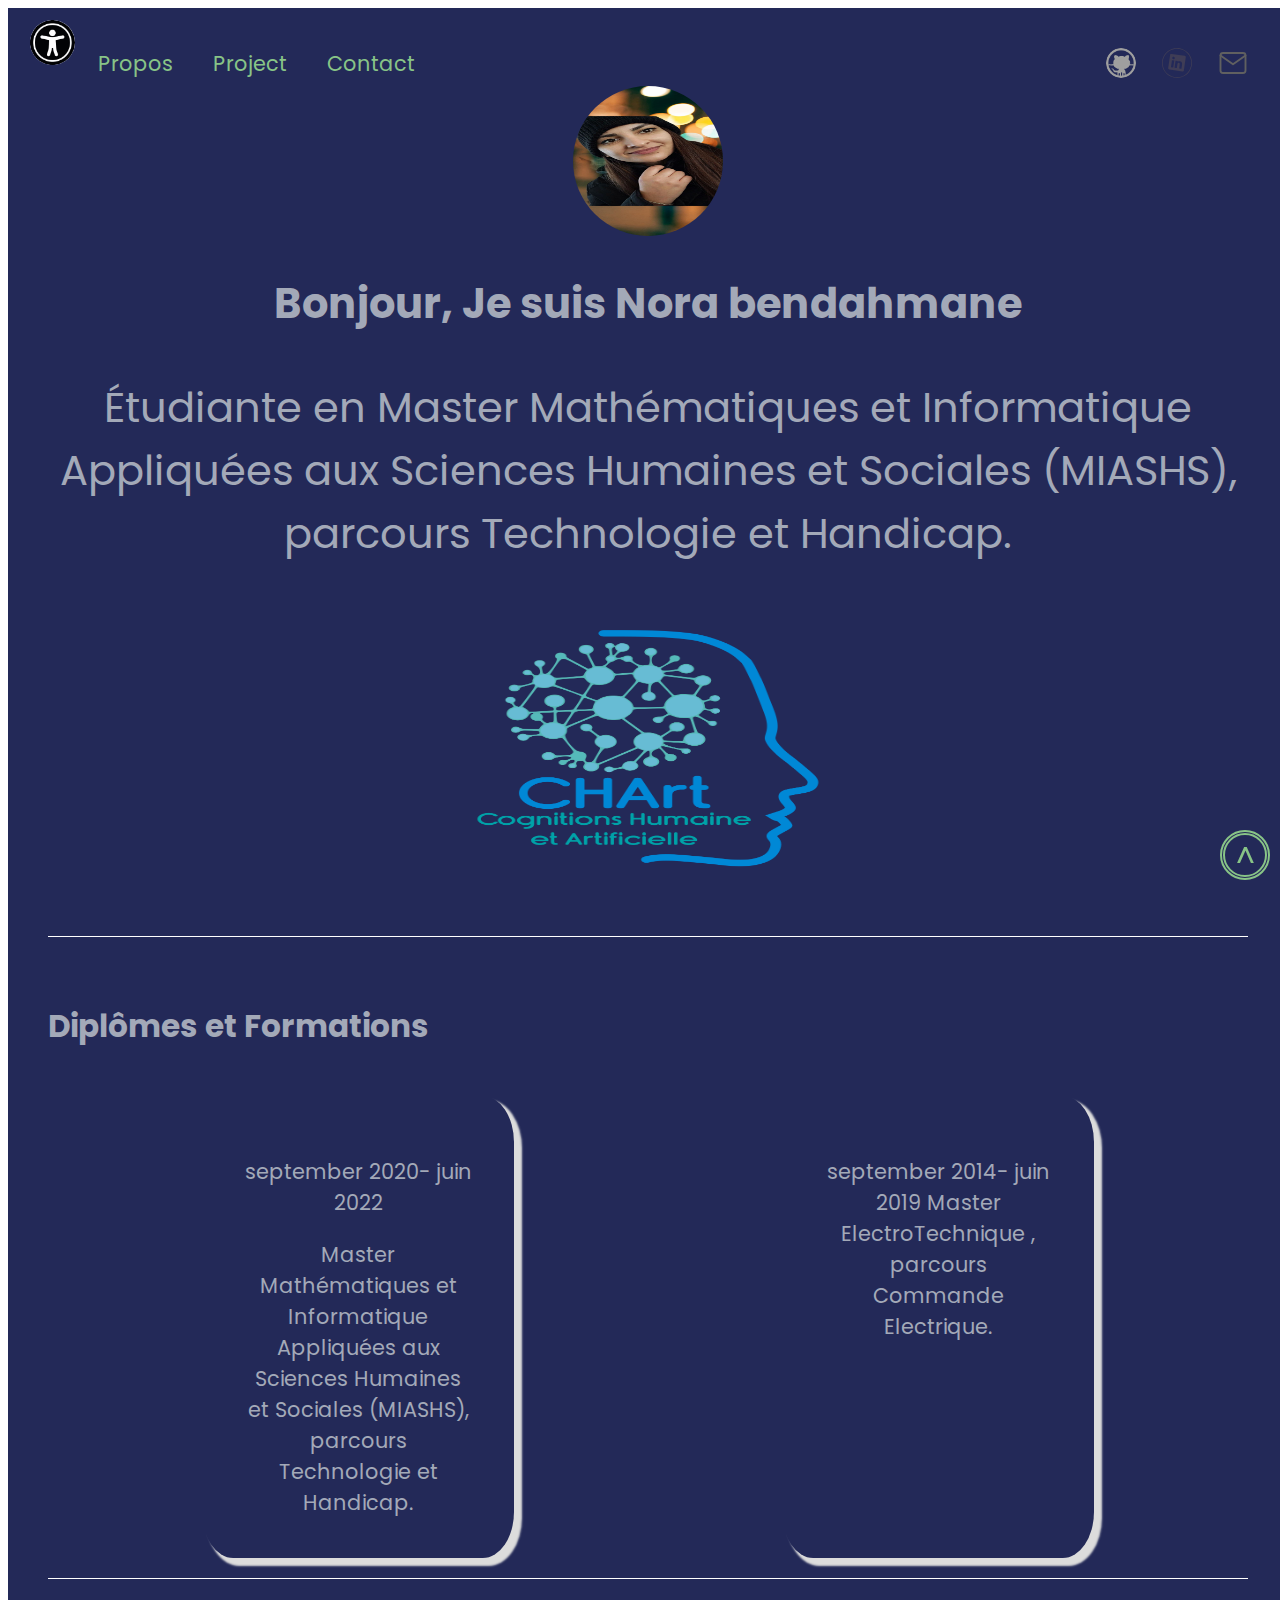
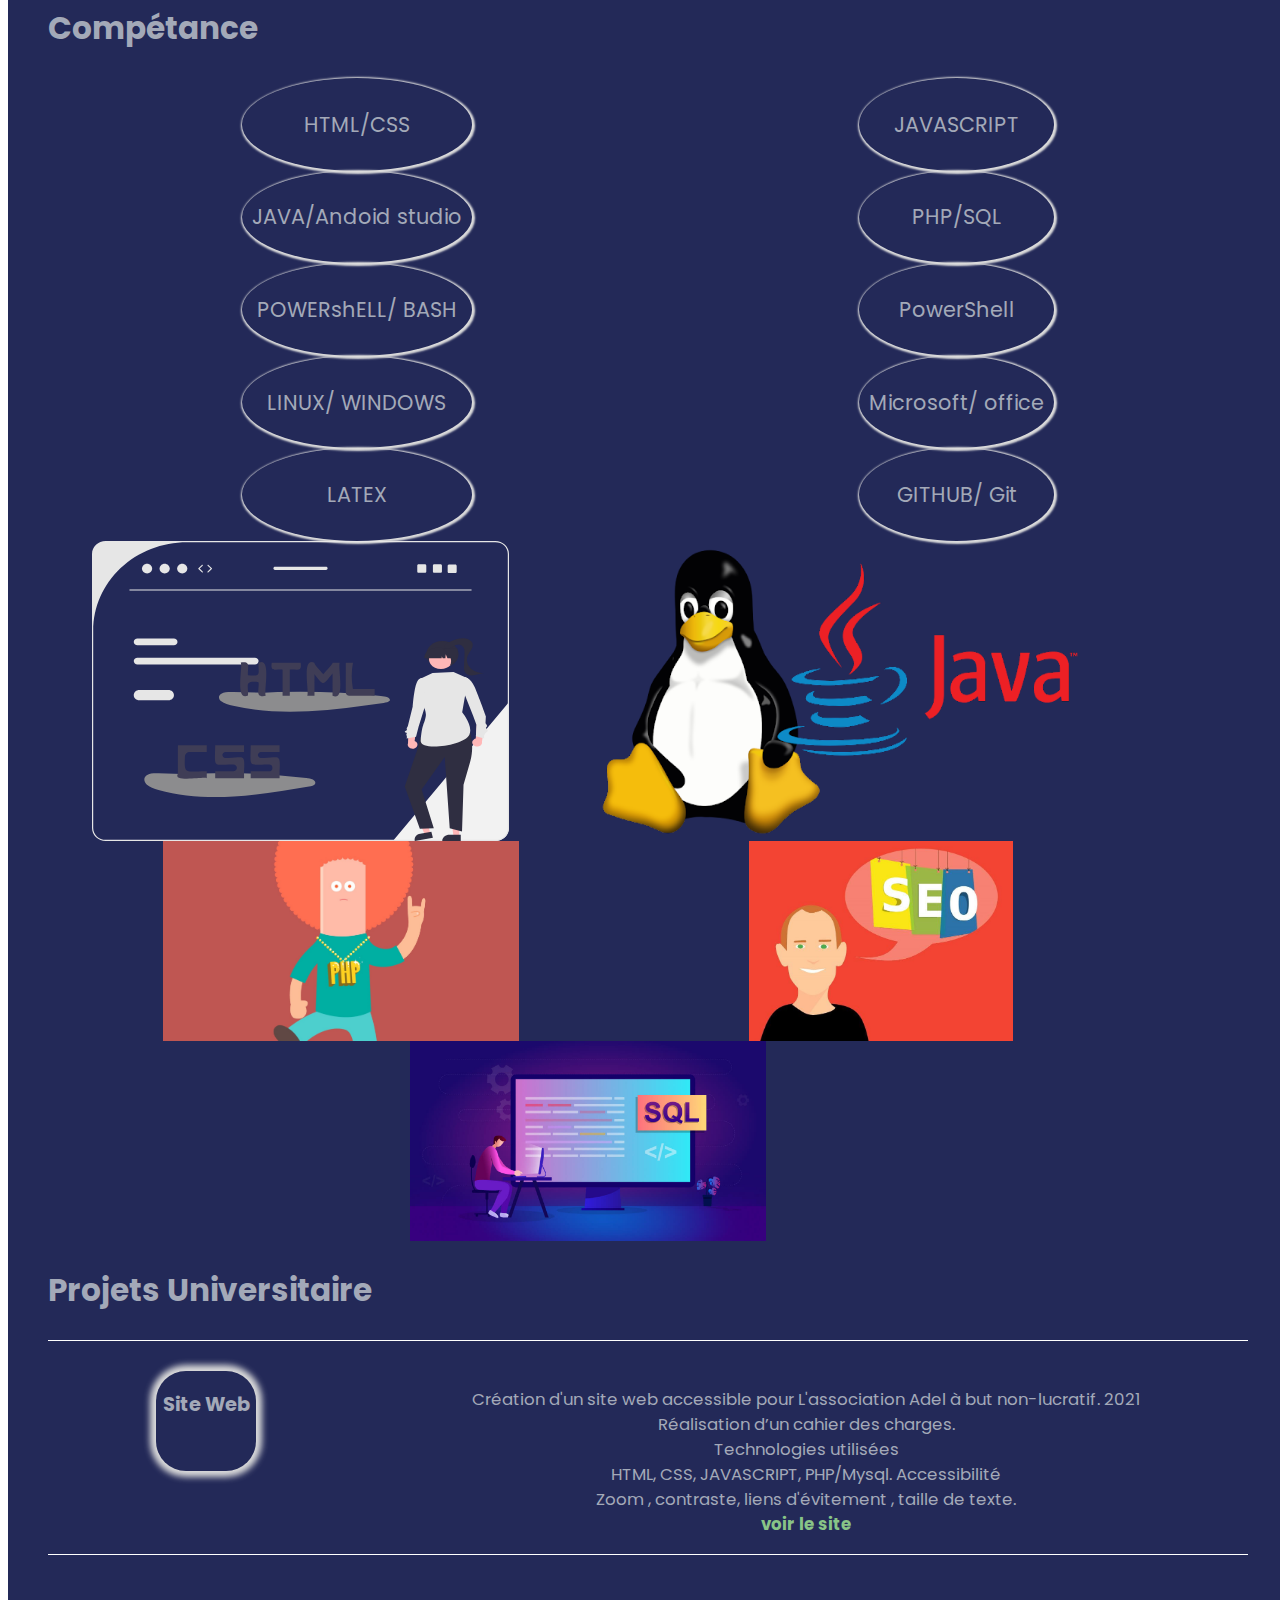
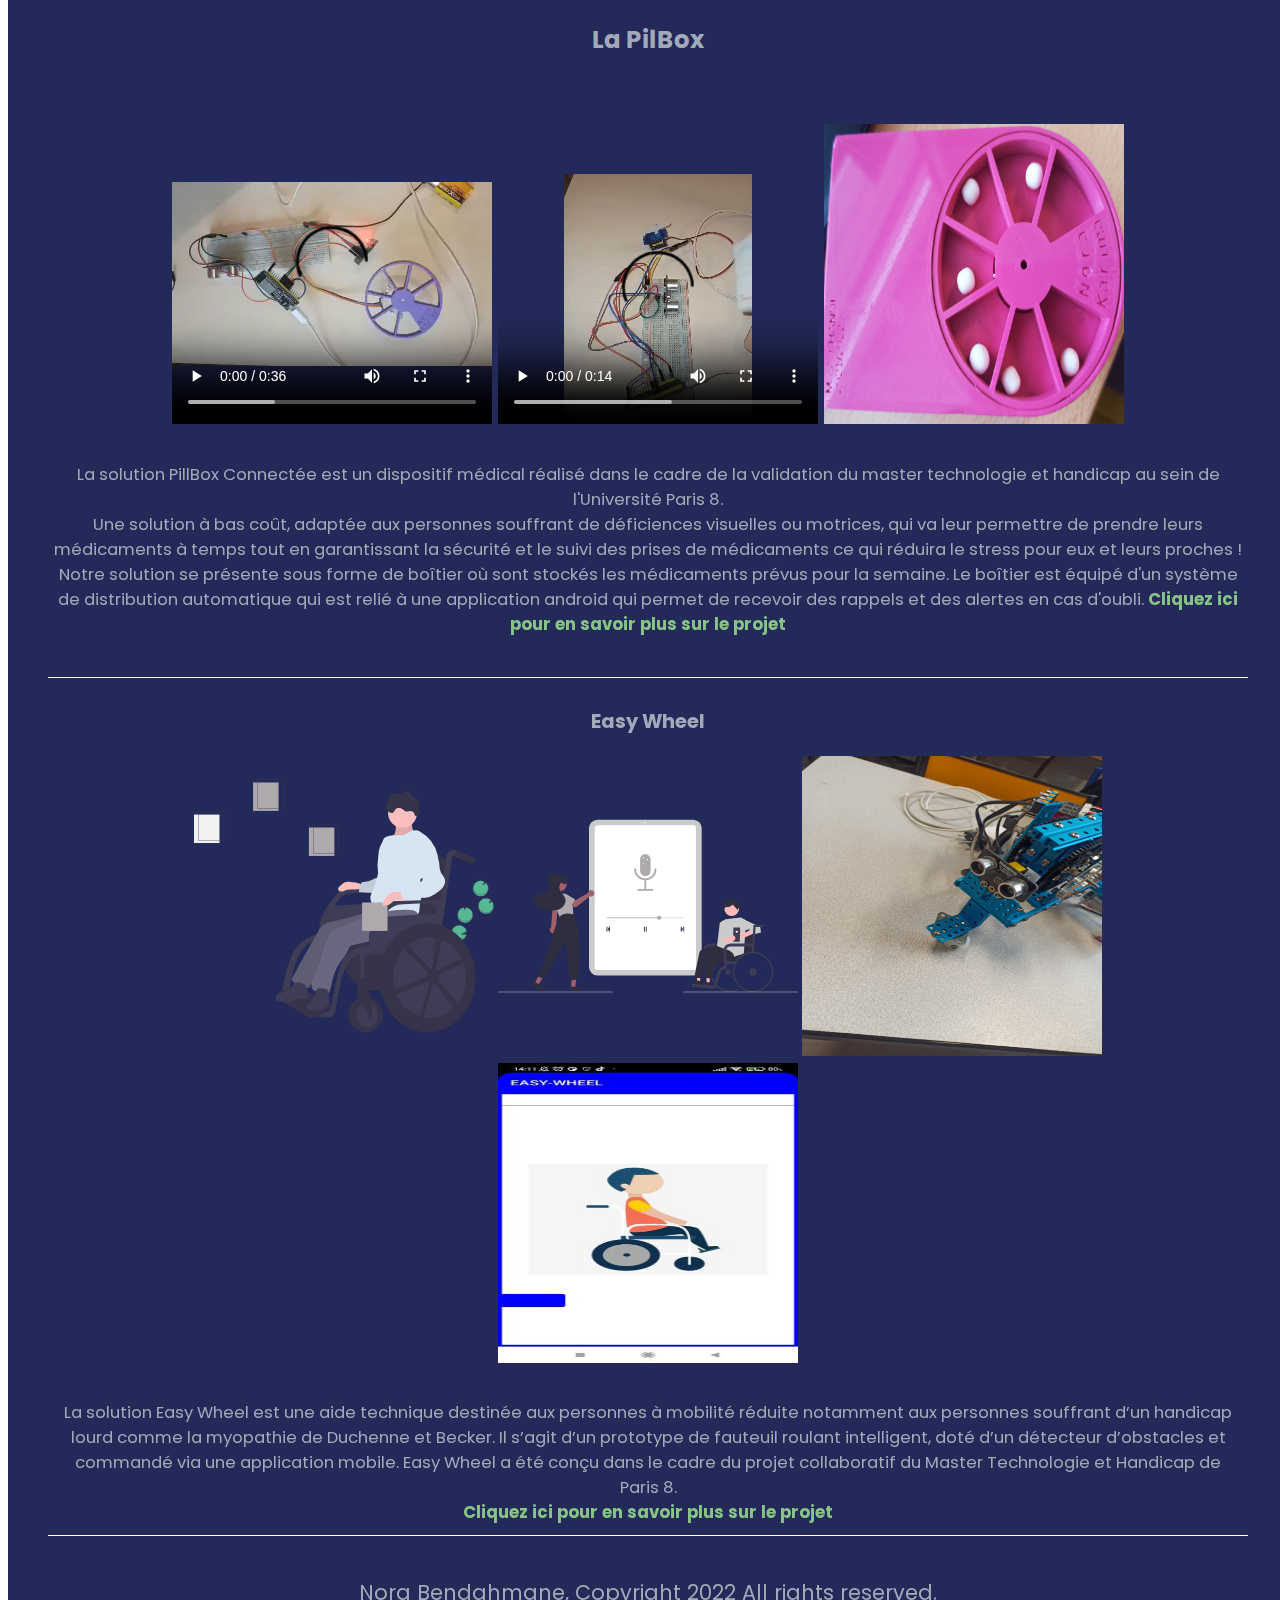
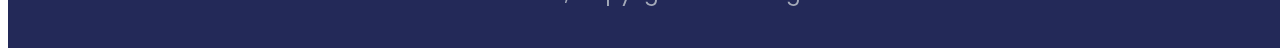
==== index.html @ ee9fe9a2 "version1" ====
<!DOCTYPE html>
<html lang="fr">
<head>
	<meta charset="utf-8">
	<title>portfolio</title>
	<link rel="stylesheet" type="text/css" href="portfolio.css">
</head>
<body>

<div class="bod-yn">
	<a href="#top"  class="haut">^</a>
	<!-- menu -->
<div class="menu-resu">
	<div class="menu">
		<div id="about"><a href="#presnter" class="liens" >Propos</a></div>
		<div id=home><a href="#projects" class="liens">Project</a></div>
		<div id="contact"> <a href="contact.php" class="liens">Contact</a></div>
	</div>
	<div class="resu">
		<a href="https://github.com/bendahmanenora"><img src="imgport/github2.png" alt="gitHub" width="30" class="github-img"></a>
		<a href="https://www.linkedin.com/in/nora-bendahmane-b11730207/"><img src="imgport/inkdin.svg" alt="inkdin" width="30"></a>
		<!-- <a><img src="imgport/android" alt="facbook" width="40"></a> -->
		<a href="mailto:bendahmane.noura@gmail.com"><img src="imgport/mail.svg" alt="Email" width="30"></a>
	</div>
</div>
	<!-- p1 -->
	<div class="acc" id="presnter">
		<div><img src="imgport/img-profile.jpg" alt="photo-profile" width="150" height="150" class="img-profil">
			<h1> Bonjour, Je suis Nora bendahmane</h1><p class="presnter">Étudiante en Master Mathématiques et Informatique Appliquées aux Sciences Humaines et Sociales (MIASHS), parcours Technologie et Handicap.</p></div>

	<div class="photo-perso">
		<img src="imgport/logochartbleu.png" height="300" width="350" alt="photo group MIASHS"> 

	</div>
		
	</div>
	<!-- page oubt -->
		<div><p class="titre"><h2>Diplômes et Formations</h2></p>
        <div class="bloc">
	<div class="bloc1">
		<p> september 2020- juin 2022 </p>
		Master  Mathématiques et Informatique Appliquées aux Sciences Humaines et Sociales (MIASHS), parcours Technologie et Handicap.
		<!-- <a href=" https://www.solutions-numeriques.com/emploi/master-handi-de-paris-viii-une-rare-formation-en-technologie-et-handicap/" target="-self"><br>
			<strong>Clic ici pour savoir plus sur la Formation </strong></a> -->
	</div>
	    <div class="bloc1">
		<p> september 2014- juin 2019 
		Master    ElectroTechnique , parcours Commande Electrique.</p>
	    </div>
      </div>
      </div>

 <!--************************competance***************************-->
 <div class="trait">
	<h2> Compétance </h2>
<div class="competance">
	
<div class="b1">
	<div class="bloc-competence">
		<p>HTML/CSS</p>
	</div>
	<div class="bloc-competence">
		<p>	JAVA/Andoid studio</p>
	</div>
	<div class="bloc-competence">
		<p>POWERshELL/ BASH</p>
	</div>
	<div class="bloc-competence">
		<p>LINUX/ WINDOWS</p>
	</div>
	<div class="bloc-competence">
		<p>LATEX</p>
	</div>
	
</div>
 <div class="b1">
	<div class="bloc-competence">
		<p>JAVASCRIPT</p>
	</div>
	<div class="bloc-competence">
		<p>PHP/SQL</p>
	</div>
	<div class="bloc-competence">
		<p>PowerShell</p>
	</div>
	<div class="bloc-competence">
		<p>Microsoft/ office</p>
	</div>
	<div class="bloc-competence">
		<p>GITHUB/ Git</p>
	</div>
    
</div>
</div>
</div>

	<!-- p2 ************************************-->
	<div class="p2">
		<!-- <div><img src="imgport/photo-te" alt="photo-mobile" height="200">
			<img src="imgport/photo2" alt="photo-mobile" height="200"> -->
			<div class="photo-mobile">
			<img src="imgport/htmlcss.svg" alt="logo-html" height="300" >
			<img src="imgport/java.png" alt="logo-java" height="300"></div>
			<div class="photo-mobile">
			<img src="imgport/php.jpg" alt="logo-php" height="200">
			<img src="imgport/seo.jpg" alt="logo-seo" height="200">
			</div>
			<div class="photo-mobile">
			<img src="imgport/sql.jpg" alt="logo-sql" height="200"></div>
		</div>

      <!-- page Projets universitaire -->
<!-- site web -->
<div id="projects">
<h2>Projets Universitaire</h2>	
<div class="sitweb">
	<div class="titre-sit"><h3>Site Web</h3></div>
    <div class="text-sit"><p> Création d'un site web accessible pour L'association Adel à but non-lucratif. 2021<br>
    Réalisation d’un cahier des charges.<br>
    Technologies utilisées<br>
     HTML,  CSS,  JAVASCRIPT, PHP/Mysql. 
   Accessibilité <br>
   Zoom , contraste, liens d'évitement , taille de texte.<br> 
<a href="https://handiman.univ-paris8.fr/~nora/web_serveur/site-web/" target="_self"> <strong> voir le site</strong></a></p></div>	
</div>
      <!-- pilluier -->

<div class="pilule" id="pilulee">
	  <p class="pil"><h3>La PilBox </h3></p>
<div class="photo-pilule">
		<video width="320" height="300" controls autoplay>
            <source src="imgport/vedio.mp4" type=video/mp4>
          </video>
          <video width="320" height="250" controls autoplay>
         <source src="imgport/vedioservo.mp4" type=video/mp4>
          </video>
         <img src="imgport/pilule.jpg" height="300" width="300" alt="photo pillulier">
	</div>

	<div class="texte-pilule">
		
		La solution PillBox Connectée  est un dispositif médical réalisé dans le cadre de la validation du master technologie et handicap au sein de l'Université Paris 8.<br>
Une solution à bas coût, adaptée aux personnes souffrant de déficiences visuelles ou motrices, qui va leur permettre de prendre leurs médicaments à temps tout en garantissant la sécurité et le suivi des prises de médicaments ce qui réduira le stress pour eux et leurs proches !<br>
Notre solution se présente sous forme de boîtier où sont stockés les médicaments prévus pour la semaine. Le boîtier est équipé d'un système de distribution automatique qui est relié à une application android qui permet de recevoir des rappels et des alertes en cas d'oubli.	<a href="pilulier.html"  target="_self"><strong> Cliquez ici pour en savoir plus sur le projet</strong></a><br>

	</div>
</div>
     <!-- fauteuil roulent -->
<div class="fautail">
	 <p class="pil"><h3>Easy Wheel</h3> </p>
	
    <div class="image-fautail">
    		<img src="imgport/fautailroulant.svg" height="300" width=" 300" alt="photo-fautail">
    	<img src="imgport/application.svg" height="300" width=" 300" alt="photo application mobile">
  
    	<img src="imgport/ultimat.jpg" height="300" width=" 300" alt="ultimat">
    	<img src="imgport/appeasy_wheel.jpg" height="300" width=" 300" alt="photo easy whell">
    
    </div> 

    <div class="text-fautail">
		La solution Easy Wheel est une aide technique destinée aux personnes à mobilité réduite notamment aux personnes souffrant d’un handicap lourd comme la myopathie de Duchenne et Becker. Il s’agit d’un prototype de fauteuil roulant intelligent,  doté d’un détecteur d’obstacles et commandé via une application mobile. Easy Wheel a été conçu dans le cadre du projet collaboratif du Master Technologie et Handicap de Paris 8.<br> 
		<a href="fauteuil.html"  target="_self"><strong> Cliquez ici pour en savoir plus sur le projet</strong></a><br>
        
	</div>	

</div>
    <!-- fini -->
</div>



 <!-- formulaire  -->

 <!-- <div class="formul-element">

      <form  action="formulaire.php" method="post" autocomplete="off" >

         
      <div class="formul-titre"><h1>Me contacter</h1>


          <div class="form-bloc">

              <label for="nom" class="label-form"> Nom</label><br>
              <input type="text" name="nom" id="nom" placeholder="Votre Nom"  /><br>

              <label for="email" class="label-form"> Adresse mail</label><br>
              <input type="email" name="email" id="email" placeholder="Votre Email"  required=""/><br>

               <label for="message" class="label-form"> Message </label><br>
               <textarea type="text" name="message" id="message" placeholder="votre message" /></textarea><br>

              <input type="submit" name="buton" id="buton" /><br>
              <img src="imgport/reseautout" alt="photo des reseau sociau" width="500">
          </div>

           </div>

      </form>
    </div> -->

	
	<!-- footer -->

	<div class="footer">
	<p> Nora Bendahmane, Copyright 2022 All rights reserved.</p>
    </div>
    <!-- buton d'accessibilité -->
   
    <div class="accessibilite">
    	<label for="macheckbox">
    	<img src="imgport/acce.jpg" class="img-burger" alt="menu-d'accessibilité" height="45"></label>
    	<input type="checkbox" id="macheckbox">
       <div class="bloc-accessibilite">
   <button onclick="grandtexte()">tailletext+ </button>
   <button onclick="petittexte()">tailletext-</button> 
   <button onclick="grandcurseur()">Curseur +</button> 
   <button onclick="petitcurseur() ">Curseur -</button> 
   <button onclick="themenoir()">contrast-</button> 
   <button onclick="themeblanc()">contrast+</button> </div>


   </div> 
    <!-- fin -->
 </div>

<script type="text/javascript">
 	function grandtexte(){

var fileref=document.createElement("link");
fileref.setAttribute("rel", "stylesheet");
fileref.setAttribute("type", "text/css");
fileref.setAttribute("class", "grandText");
fileref.setAttribute("href", "grandText.css");
document.getElementsByTagName("body")[0].appendChild(fileref);
}
function petittexte() {

var texte = document.querySelectorAll(".grandText");

texte.forEach(function(texte) {

texte.parentNode.removeChild(texte);

});
}
function grandcurseur(){

var fileref=document.createElement("link");

fileref.setAttribute("rel", "stylesheet");

fileref.setAttribute("type", "text/css");

fileref.setAttribute("class", "grandcurseur");

fileref.setAttribute("href", "grandCurseur.css");

document.getElementsByTagName("head")[0].appendChild(fileref);
}
function petitcurseur() {
var curseur = document.querySelectorAll(".grandcurseur");
curseur.forEach(function(curseur) {
curseur.parentNode.removeChild(curseur);
}); 
}
function setTaille(size, modif) {
if (size == '') {
    size = '1';
}
taille = taille + parseFloat(size, 10) + modif;
for (let i = 0; i < menuList.length; i++) {

menuList[i].style.fontSize = taille + "em";

bigTitles[i].style.fontSize = taille + "em";

paragraphes[i].style.fontSize = taille + "em";
}
document.getElementsByTagName("body")[0].style.fontSize = taille + "em";

document.getElementsByTagName("footer")[0].style.fontSize = taille + "em";

document.getElementsByTagName("")[0].style.fontSize = taille + "em";
}

function themenoir(){
var fileref=document.createElement("link");
fileref.setAttribute("rel", "stylesheet");

fileref.setAttribute("type", "text/css");

fileref.setAttribute("class", "theme");

fileref.setAttribute("href", "contraset.css");
document.getElementsByTagName("body")[0].appendChild(fileref);
}
function themeblanc() { 
var theme = document.querySelectorAll(".theme");
theme.forEach(function(theme) {
theme.parentNode.removeChild(theme);

});
}
 	
 </script>
</body>
</html>
---- portfolio.css ----
@import url(https://fonts.googleapis.com/css2?family=Poppins&display=swap);
body{
	display:flex ;
	flex-direction: column;
	 font-family:'Poppins',sans-serif;
	 width: 100%;	 
}
.bod-yn{
	/*background-color: #006978;*/
	/*background: url(imgport/photo-back);*/
background: #232958;
background-repeat: no-repeat;
background-attachment: fixed;
background-size: 100% 100%;
color: white;	
padding-left: 40px; 
padding-right: 40px;
font-family:'Poppins',sans-serif; 
color: #a3a9b8;
font-size: 1.3em;    
}
/**************************************buton top*****************************/
.haut{
position: fixed;

right: 10px;

bottom: 20px;

text-decoration: none;

color: #88c487;

width: 40px;

height: 40px;

font-size: 30px;

text-align: center;

border: double 5px #88c487;

border-radius: 200px;

}
/* ***********************menu et res */
.github-img{
	border-radius: 90%;
}
.menu-resu{
	display: flex;
	justify-content: space-between;
	padding-top: 40px; 
}
.menu-resu *{
	margin-left: 10px;
}
.menu{
   display:flex;
   flex-direction: row ;    
}
.menu *{
	margin-left: 20px;
}
.menu *:hover{
	/*box-shadow: 1px  1px 2px 2px gainsboro;*/
	margin-left: 20px;
	color: yellowgreen;
}
 a{
	text-decoration-line: none;
	color: #88c487;
}
/*ici acceuil*/
.acc {
	display: flex;
	justify-content: center;
	/*padding: 40px;*/
	flex-direction: column ;
	text-align: center;
}
.img-profil{
	border-radius: 100%;
}
.presnter{
 font-size: 2em;
 justify-content:center ;
}
.p2{
	display: flex;	
	width: 90%;
	flex-direction:column ;
}
.photo-mobile{
 display: flex;
 justify-content:space-around ;
}
.photo-mobile *{
	max-width: 45%;
}
/******Diplômes formation*/

.titre{
    text-align: center;
	padding: 20px;
	border-top: 1px solid white;
}
.bloc1{
   box-shadow: 6px  6px 2px 2px gainsboro;
   border-radius: 10%;
   text-align: center;
   max-width:20%;
   padding: 40px;
}
.bloc1:hover{
	box-shadow: 0px  0px 6px 6px green;
 /* border: 2mm solid green;*/
 /* max-width:20%;*/

}
.bloc{
	display: flex;
	/* justify-content: last baseline; */
	text-align: center;
	justify-content: space-around;
	padding: 20px;

}

/**************************competence****************************/
.trait{
	border-top: 1px solid white;	
}
.competance {
	/*text-align: center;*/
	display: flex ;
	justify-content:space-around ;
}
.bloc-competence{
   padding: 10px;
   border-radius: 100%;
   box-shadow: 1px 1px 2px 2px gainsboro;
   text-align: center;
   min-width: 150px;
}
.bloc-competence:hover{
  box-shadow: 2px 2px 2px 6px yellowgreen;
}
.image{
	display: flex;
	flex-direction: column;
	/*padding: 40px;*/
}

/*projet universitaire */
/*************************site web*************************************/
.sitweb{
	display: flex;
	justify-content: space-around;
	padding-top: 30px;
	font-size: 0.8em;	
	border-bottom: 1px solid white;
	border-top: 1px solid white;
}
.titre-sit{
	text-align: center;
	box-shadow: 0px  0px 6px 6px gainsboro;
	border-radius: 30%;
	min-width: 100px;
	max-height: 100px;
}
.titre-sit:hover {
box-shadow: 0px  0px 6px 6px yellowgreen;
}
.text-sit{
	text-align: center;
}
/************pillulier************/
.pilule{
	display: flex;
	flex-direction: column;
	text-align: center;
	border-bottom: 1px solid white;
	padding-bottom:40px ;
}
.texte-pilule{
	text-align: center;
	/*margin-right: 100px;*/
	padding-top: 30px;
	font-size: 0.8em;
}
/******************fautail roulant*/
.fautail{
display: felx;
flex-direction: column;
text-align: center;
padding: 10px;
font-size: 0.8em;
border-bottom: 1px solid white;
}
.image-fautail{
	padding-bottom: 30px;
}
.fautail a, .pilule a, .competance a, .bloc a, .text-sit a{
	color: #88c487;
}

/*formulaire*/

.formul-element{
padding: 10px;
 /* margin-top: 40px;
  margin-bottom: 40px;*/
  border-bottom: 1px solid white;
}
.formul-titre{
	box-shadow: 4px 4px 4px 4px gainsboro;
	padding-right: 50px;
	padding-left: 60px;
	border-radius: 10%;
	text-align: center ;
}
.form-bloc{
	display: flex;
	flex-direction: column ;
}
.form-bloc *{
	border-radius: 10%;
	padding: 10px;
}
#buton:hover, #nom:hover, #email:hover, #message:hover  {
	box-shadow: 4px 4px 4px 4px green;
}
#buton{
width: 30%;
margin-left: 120px;
}
/********footer************************************/

.footer{
	text-align: center;
	padding: 20px;

}
/*        *******accessibilite */
.accessibilite{
	position: fixed;
	left: 10px;
   top: 20px;
   padding-left: 20px;
}
.bloc-accessibilite{
	display: none;
}
.bloc-accessibilite *{
	border-radius: 40%;
	text-align: center;
	padding: 15px;
}
.bloc-accessibilite *:hover{
box-shadow: 4px 4px 2px 2px yellowgreen;
width: 80%;
}
.accessibilite img:hover{
box-shadow: 2px 2px 2px 2px yellowgreen;
background: red;
}
#macheckbox:checked+.bloc-accessibilite{
	display: flex;
	flex-direction: column;
}
#macheckbox{
	display: none;
}
.img-burger{
	border-radius: 80%;
}
/*page page-pilule*/
.page-pilule{
	text-align: center;
	font-size: 1.8em;
	padding: 40px;
	background: #15363d;
	color: #a3a9b8;
}
.fil-arian{
	border: 1px solid #a3a9b8;
}
/***************version mobile ***********************************************************
 * ********************************************************
 * **********************************************************
 * ***********************************************************
 * ***********************************************************/
 /**/
 @media all and (max-width:1000px){
	 /* ********************menu  */
	 .menu-resu{
		display: flex;
		/* justify-content: space-between; */
		padding-top: 50px; 
	}
	.menu-resu *{
		margin-left: 4px;
	}
	.menu{
	   display:flex;
	   flex-direction: row ;    
	}
	.menu *{
		margin-left: 6px;
	}
	.resu{
		display: flex;
		flex-direction: column;
	}
	.menu *:hover{
		/*box-shadow: 1px  1px 2px 2px gainsboro;*/
		margin-left: 6px;
		color: yellowgreen;
	  }
	 /* dipl */
.titre{
		text-align: center;
		/* padding: 80px; */
		border-top: 1px solid white;
	}
.bloc1{	
	   box-shadow: 6px  6px 2px 2px gainsboro;
	   border-radius: 10%;
	   text-align: center;
	   max-width:40%;
	   padding: 10%;
	}
.bloc{
	display: flex;
	/* justify-content: last baseline; */
	flex-direction: column;
	text-align: center;

}
	

.competance{
 	display: felx;
 	flex-direction: column ;
 }

.bloc-competence{
   border-radius: 20%;
   box-shadow: 1px 1px 2px 2px gainsboro;
   text-align: center;
   min-width: 1%;
}
.bloc-competence:hover{
  box-shadow: 2px 2px 2px 6px yellowgreen;
}
/* sit web */
.sitweb{
	display: flex;
	flex-direction: column;
}


}
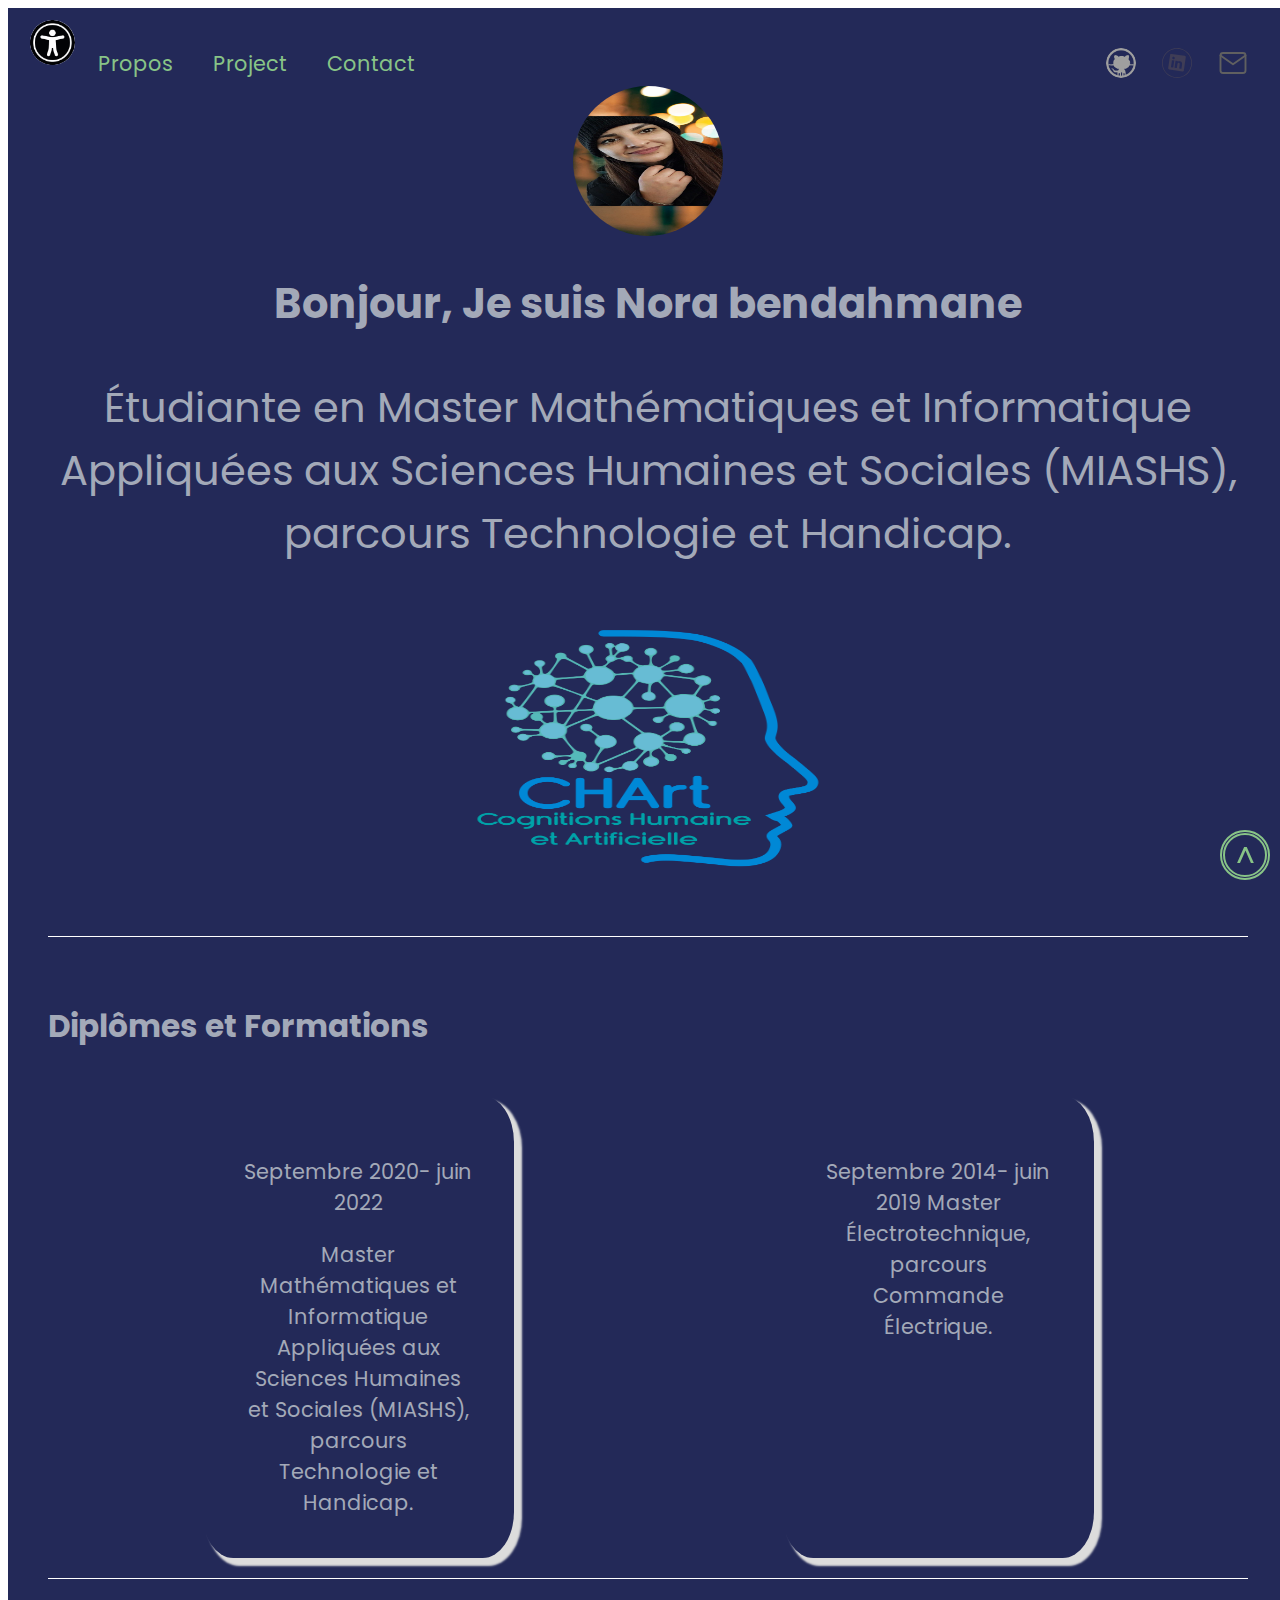
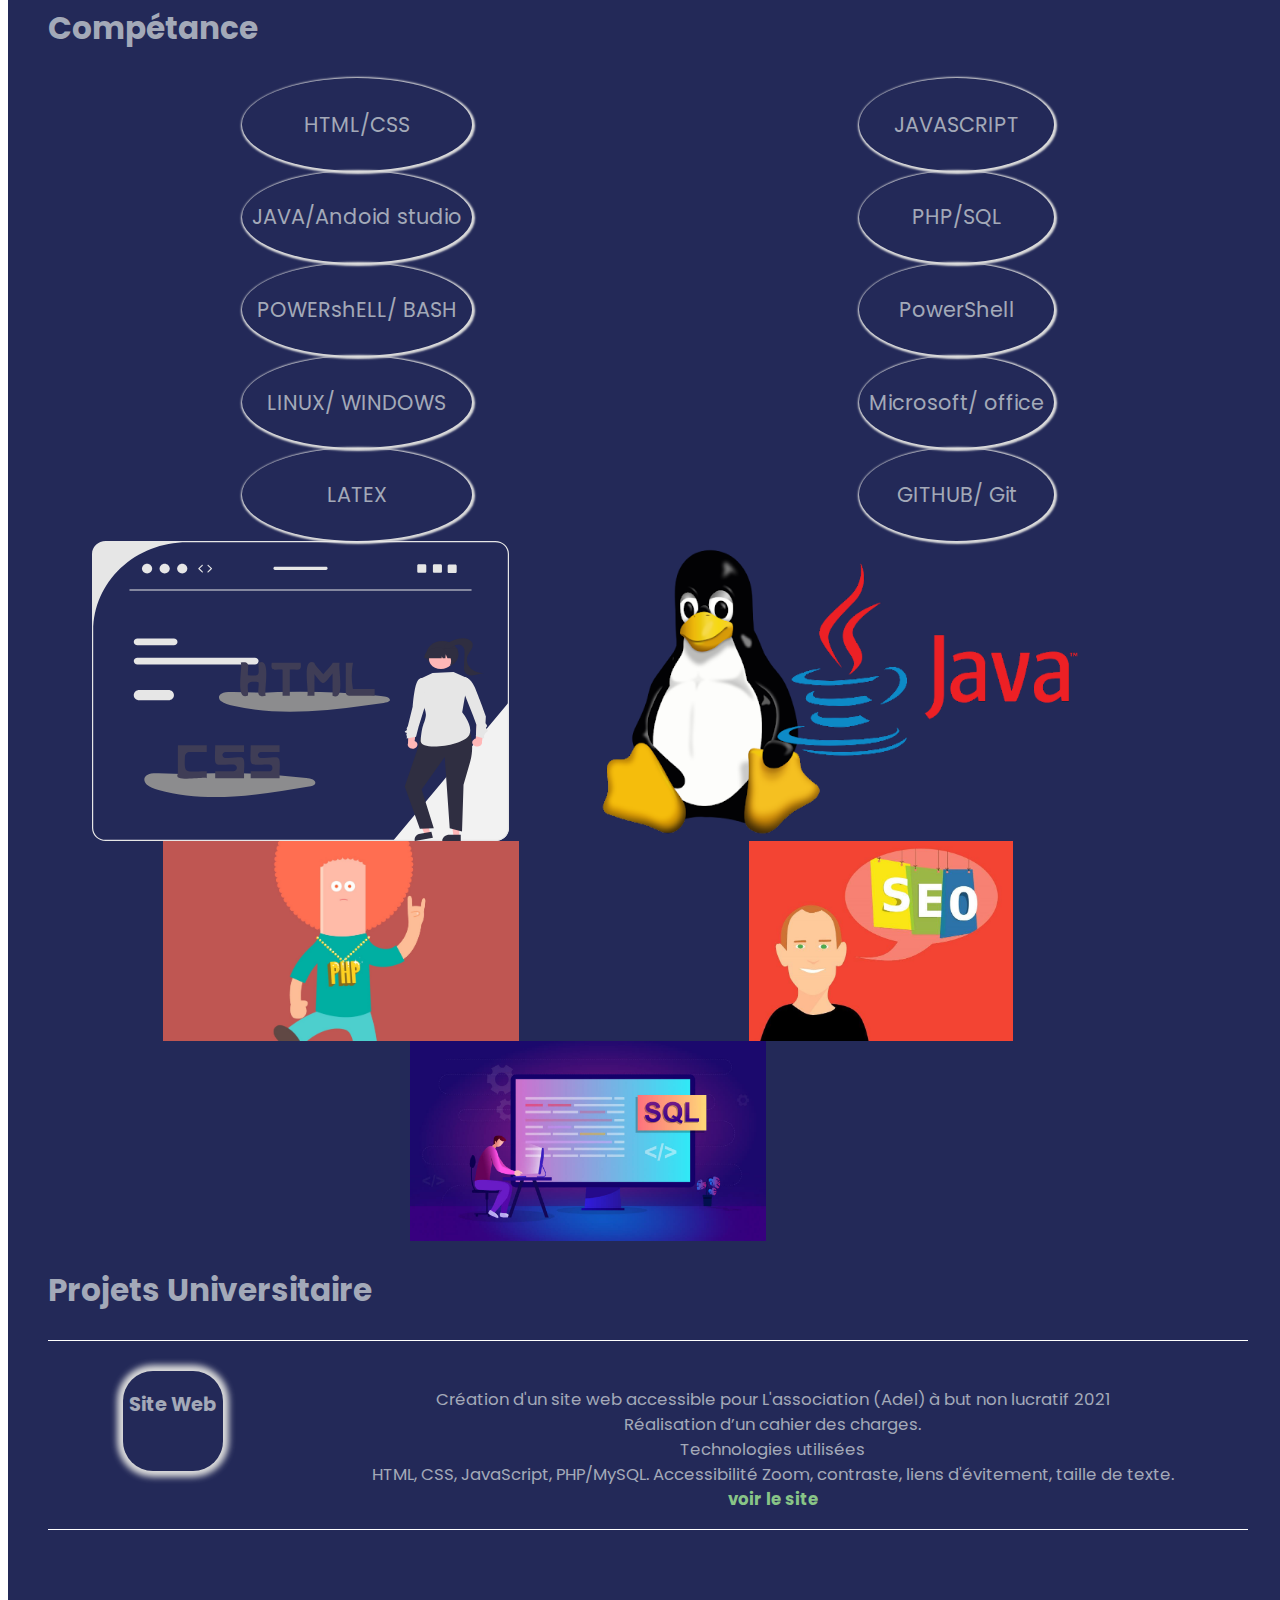
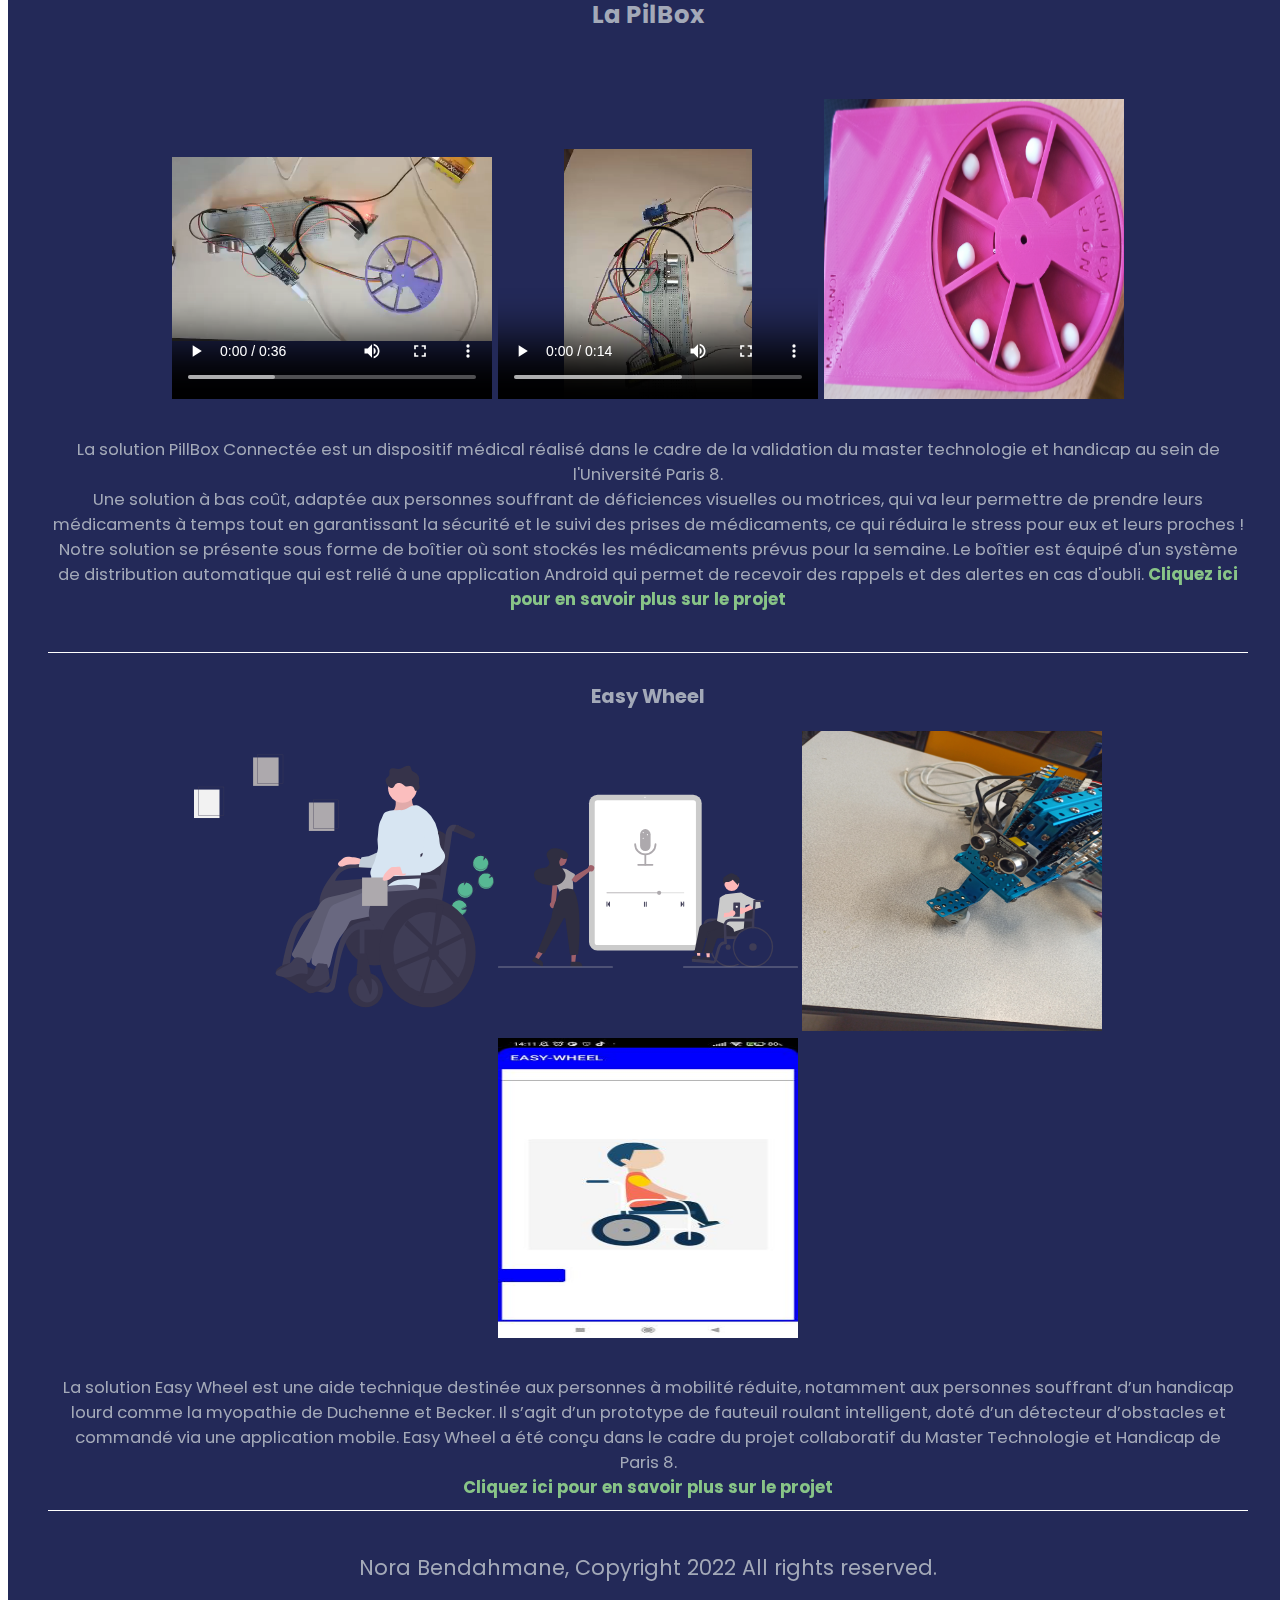
==== commit e0d4062c: "version2" ====
--- a/index.html
+++ b/index.html
@@ -38,14 +38,14 @@
 		<div><p class="titre"><h2>Diplômes et Formations</h2></p>
         <div class="bloc">
 	<div class="bloc1">
-		<p> september 2020- juin 2022 </p>
+		<p> Septembre 2020- juin 2022 </p>
 		Master  Mathématiques et Informatique Appliquées aux Sciences Humaines et Sociales (MIASHS), parcours Technologie et Handicap.
 		<!-- <a href=" https://www.solutions-numeriques.com/emploi/master-handi-de-paris-viii-une-rare-formation-en-technologie-et-handicap/" target="-self"><br>
 			<strong>Clic ici pour savoir plus sur la Formation </strong></a> -->
 	</div>
 	    <div class="bloc1">
-		<p> september 2014- juin 2019 
-		Master    ElectroTechnique , parcours Commande Electrique.</p>
+		<p> Septembre 2014- juin 2019 
+			 Master Électrotechnique, parcours Commande Électrique.</p>
 	    </div>
       </div>
       </div>
@@ -115,12 +115,11 @@
 <h2>Projets Universitaire</h2>	
 <div class="sitweb">
 	<div class="titre-sit"><h3>Site Web</h3></div>
-    <div class="text-sit"><p> Création d'un site web accessible pour L'association Adel à but non-lucratif. 2021<br>
-    Réalisation d’un cahier des charges.<br>
-    Technologies utilisées<br>
-     HTML,  CSS,  JAVASCRIPT, PHP/Mysql. 
-   Accessibilité <br>
-   Zoom , contraste, liens d'évitement , taille de texte.<br> 
+    <div class="text-sit"><p> Création d'un site web accessible pour L'association (Adel) à but non lucratif 2021<br>
+		Réalisation d’un cahier des charges.<br>
+		Technologies utilisées<br>
+		HTML, CSS, JavaScript, PHP/MySQL. Accessibilité
+		Zoom, contraste, liens d'évitement, taille de texte.<br> 
 <a href="https://handiman.univ-paris8.fr/~nora/web_serveur/site-web/" target="_self"> <strong> voir le site</strong></a></p></div>	
 </div>
       <!-- pilluier -->
@@ -140,8 +139,8 @@
 	<div class="texte-pilule">
 		
 		La solution PillBox Connectée  est un dispositif médical réalisé dans le cadre de la validation du master technologie et handicap au sein de l'Université Paris 8.<br>
-Une solution à bas coût, adaptée aux personnes souffrant de déficiences visuelles ou motrices, qui va leur permettre de prendre leurs médicaments à temps tout en garantissant la sécurité et le suivi des prises de médicaments ce qui réduira le stress pour eux et leurs proches !<br>
-Notre solution se présente sous forme de boîtier où sont stockés les médicaments prévus pour la semaine. Le boîtier est équipé d'un système de distribution automatique qui est relié à une application android qui permet de recevoir des rappels et des alertes en cas d'oubli.	<a href="pilulier.html"  target="_self"><strong> Cliquez ici pour en savoir plus sur le projet</strong></a><br>
+Une solution à bas coût, adaptée aux personnes souffrant de déficiences visuelles ou motrices, qui va leur permettre de prendre leurs médicaments à temps tout en garantissant la sécurité et le suivi des prises de médicaments, ce qui réduira le stress pour eux et leurs proches !<br>
+Notre solution se présente sous forme de boîtier où sont stockés les médicaments prévus pour la semaine. Le boîtier est équipé d'un système de distribution automatique qui est relié à une application Android qui permet de recevoir des rappels et des alertes en cas d'oubli.	<a href="pilulier.html"  target="_self"><strong> Cliquez ici pour en savoir plus sur le projet</strong></a><br>
 
 	</div>
 </div>
@@ -159,7 +158,7 @@
     </div> 
 
     <div class="text-fautail">
-		La solution Easy Wheel est une aide technique destinée aux personnes à mobilité réduite notamment aux personnes souffrant d’un handicap lourd comme la myopathie de Duchenne et Becker. Il s’agit d’un prototype de fauteuil roulant intelligent,  doté d’un détecteur d’obstacles et commandé via une application mobile. Easy Wheel a été conçu dans le cadre du projet collaboratif du Master Technologie et Handicap de Paris 8.<br> 
+		La solution Easy Wheel est une aide technique destinée aux personnes à mobilité réduite, notamment aux personnes souffrant d’un handicap lourd comme la myopathie de Duchenne et Becker. Il s’agit d’un prototype de fauteuil roulant intelligent, doté d’un détecteur d’obstacles et commandé via une application mobile. Easy Wheel a été conçu dans le cadre du projet collaboratif du Master Technologie et Handicap de Paris 8.<br> 
 		<a href="fauteuil.html"  target="_self"><strong> Cliquez ici pour en savoir plus sur le projet</strong></a><br>
         
 	</div>	
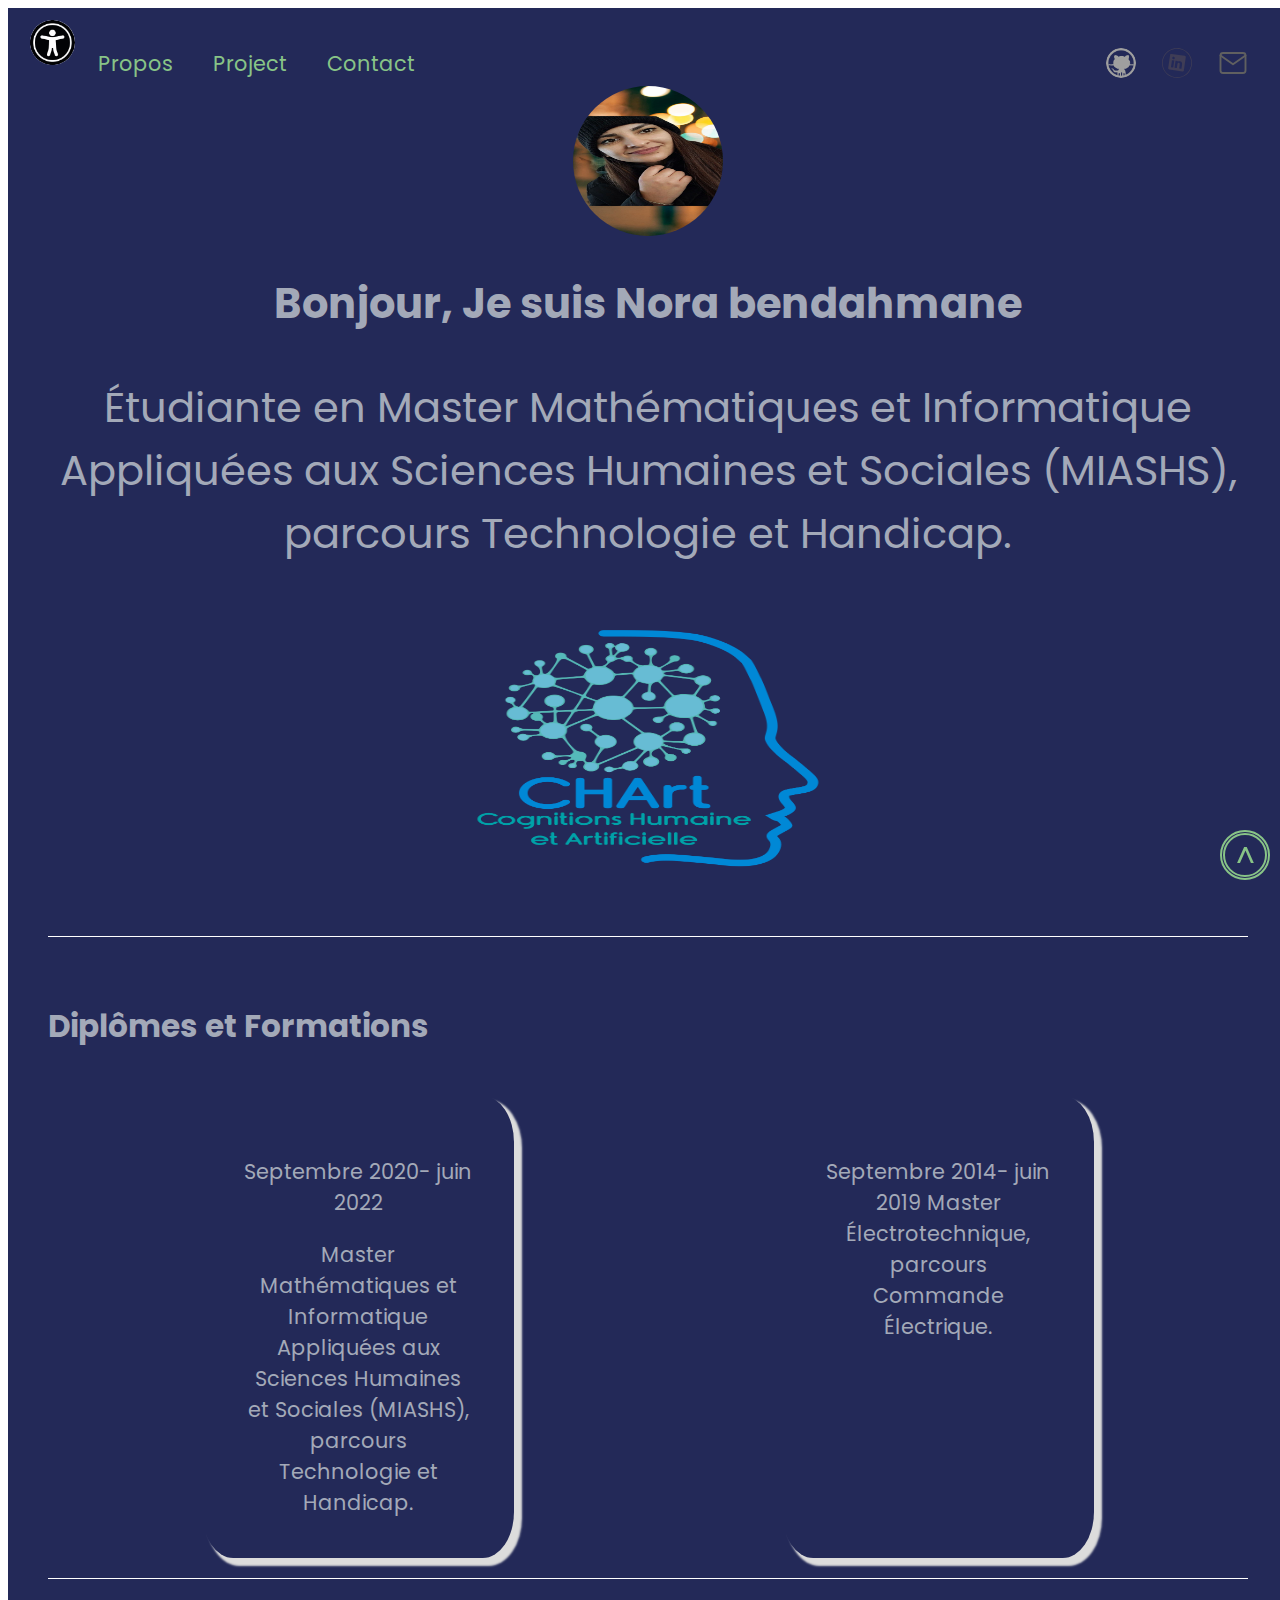
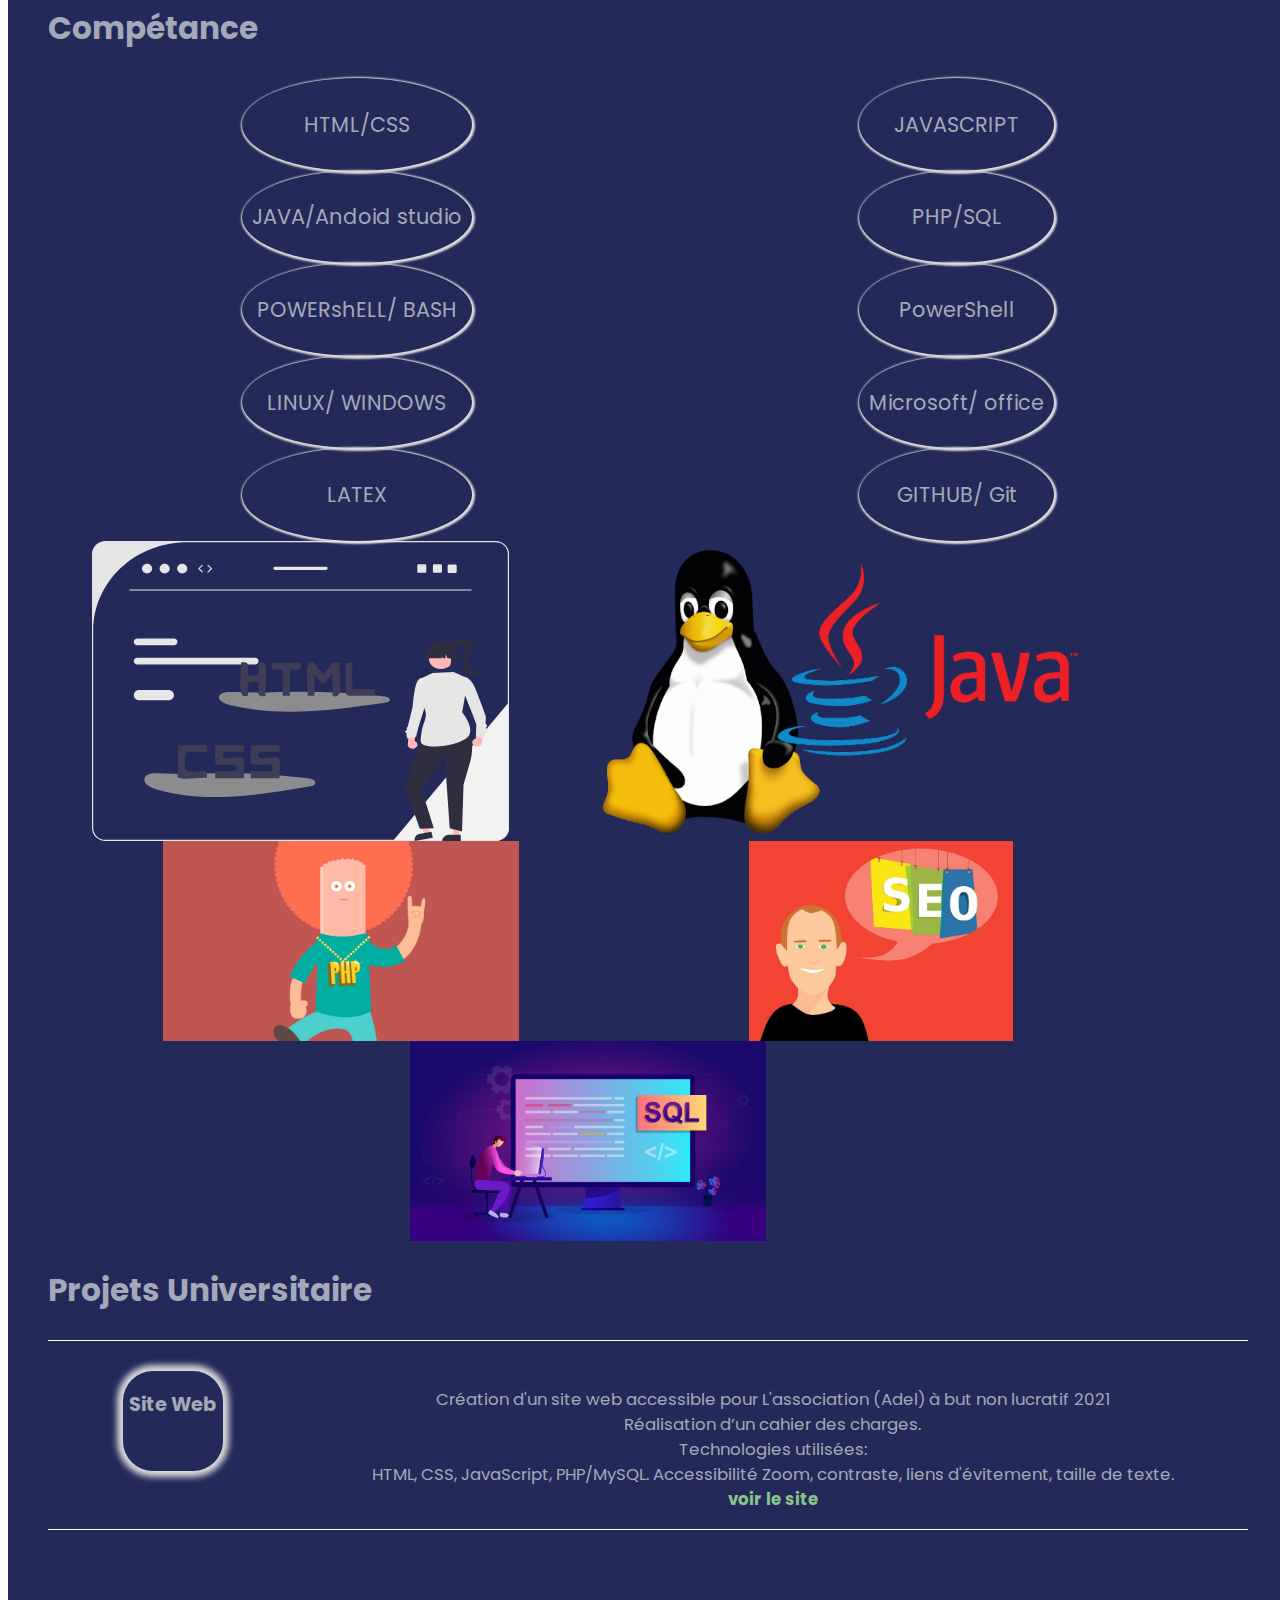
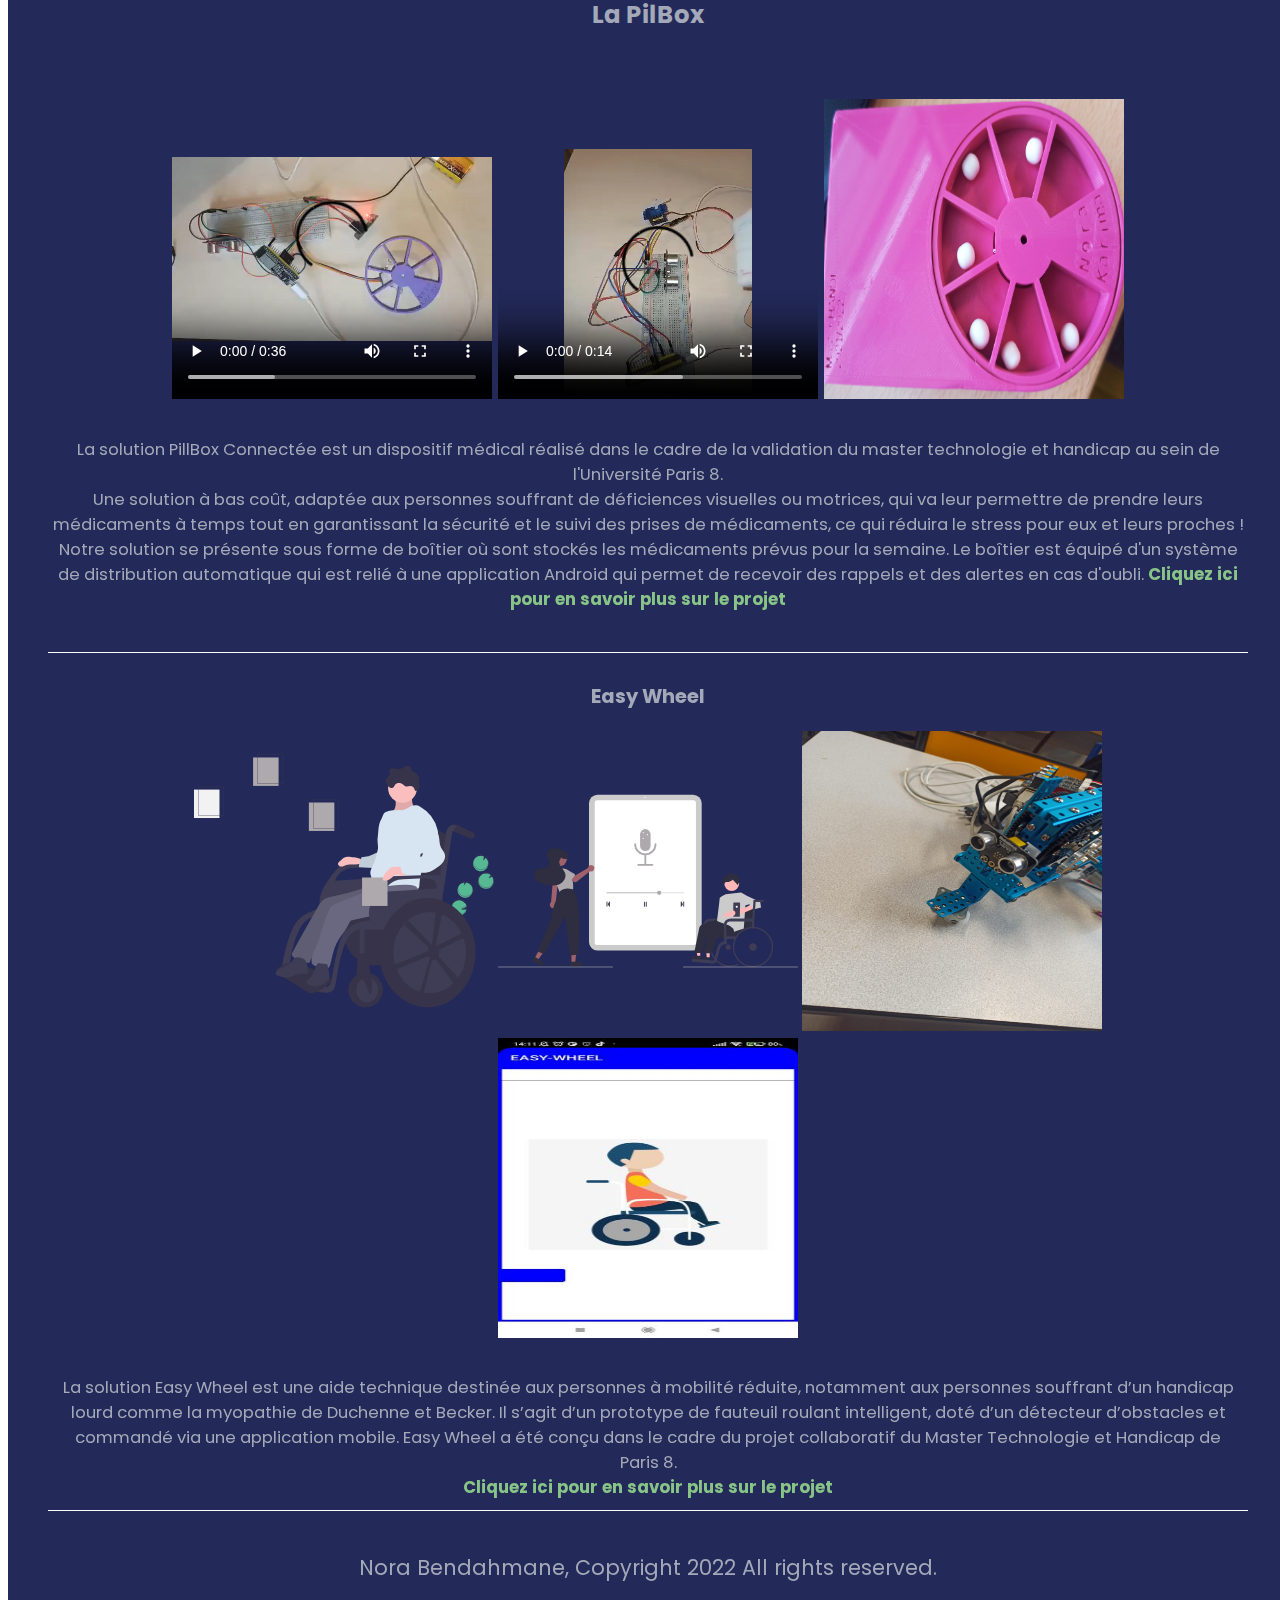
==== commit 4663e9d8: "version4" ====
--- a/index.html
+++ b/index.html
@@ -96,8 +96,6 @@
 
 	<!-- p2 ************************************-->
 	<div class="p2">
-		<!-- <div><img src="imgport/photo-te" alt="photo-mobile" height="200">
-			<img src="imgport/photo2" alt="photo-mobile" height="200"> -->
 			<div class="photo-mobile">
 			<img src="imgport/htmlcss.svg" alt="logo-html" height="300" >
 			<img src="imgport/java.png" alt="logo-java" height="300"></div>
@@ -117,7 +115,7 @@
 	<div class="titre-sit"><h3>Site Web</h3></div>
     <div class="text-sit"><p> Création d'un site web accessible pour L'association (Adel) à but non lucratif 2021<br>
 		Réalisation d’un cahier des charges.<br>
-		Technologies utilisées<br>
+		Technologies utilisées:<br>
 		HTML, CSS, JavaScript, PHP/MySQL. Accessibilité
 		Zoom, contraste, liens d'évitement, taille de texte.<br> 
 <a href="https://handiman.univ-paris8.fr/~nora/web_serveur/site-web/" target="_self"> <strong> voir le site</strong></a></p></div>	
@@ -216,8 +214,8 @@
    <button onclick="petittexte()">tailletext-</button> 
    <button onclick="grandcurseur()">Curseur +</button> 
    <button onclick="petitcurseur() ">Curseur -</button> 
-   <button onclick="themenoir()">contrast-</button> 
-   <button onclick="themeblanc()">contrast+</button> </div>
+   <button onclick="themeblanc()">contrast-</button> 
+   <button onclick="themenoir()">contrast+</button> </div>
 
 
    </div> 
@@ -284,7 +282,7 @@
 document.getElementsByTagName("")[0].style.fontSize = taille + "em";
 }
 
-function themenoir(){
+function hemeblanc() {
 var fileref=document.createElement("link");
 fileref.setAttribute("rel", "stylesheet");
 
@@ -295,7 +293,7 @@
 fileref.setAttribute("href", "contraset.css");
 document.getElementsByTagName("body")[0].appendChild(fileref);
 }
-function themeblanc() { 
+function tthemenoir(){ 
 var theme = document.querySelectorAll(".theme");
 theme.forEach(function(theme) {
 theme.parentNode.removeChild(theme);
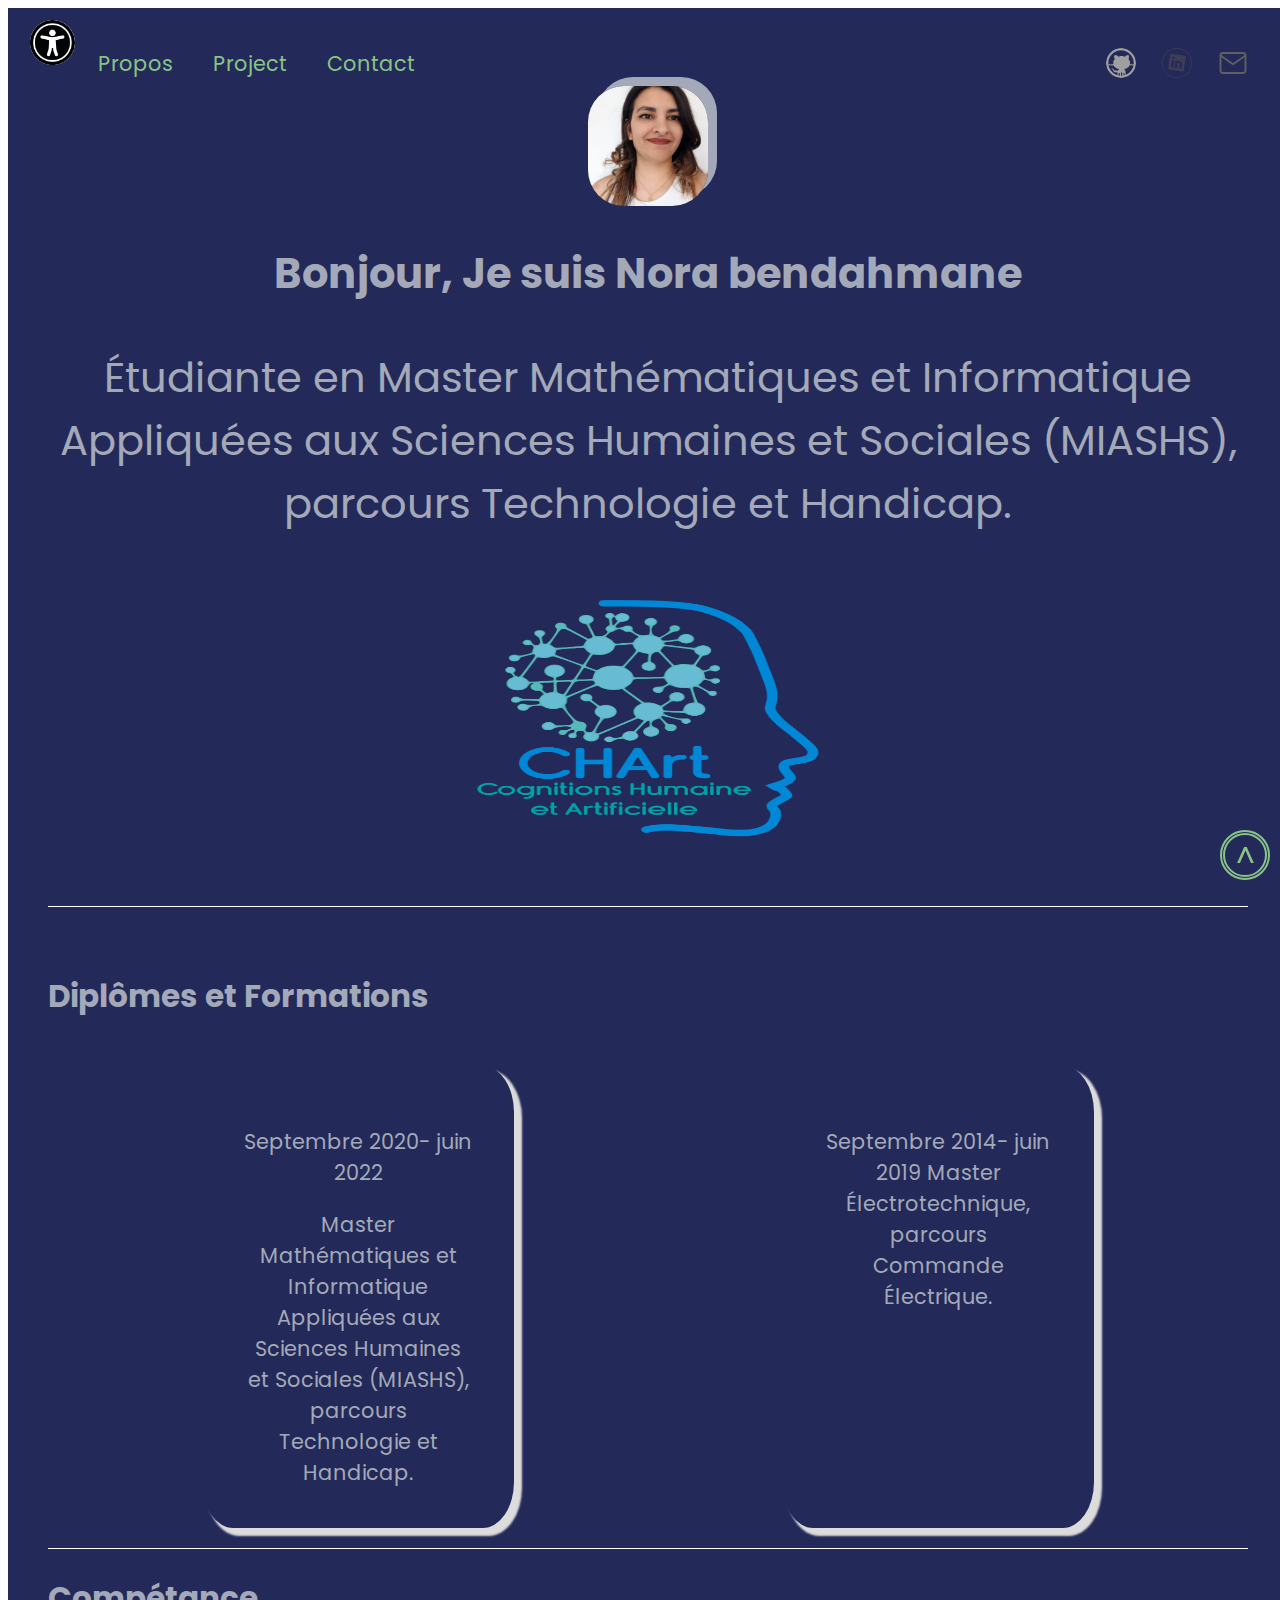
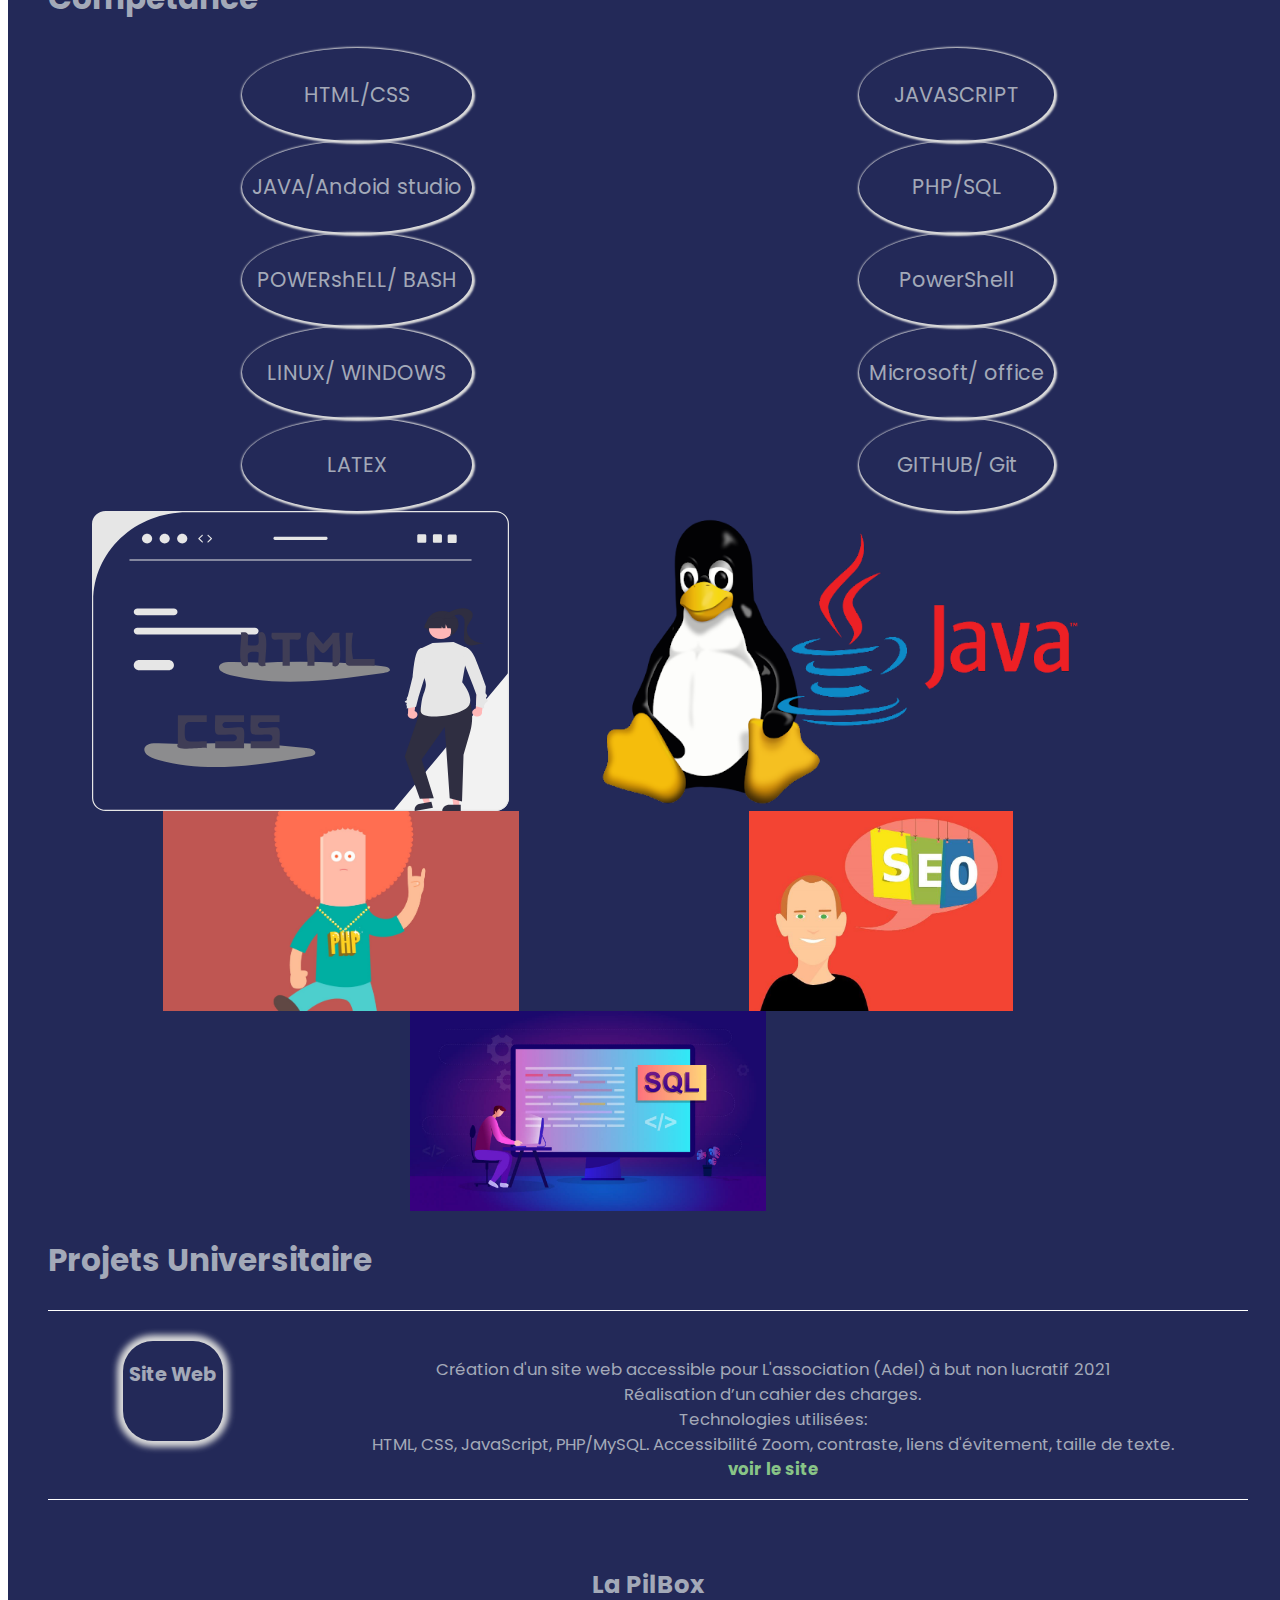
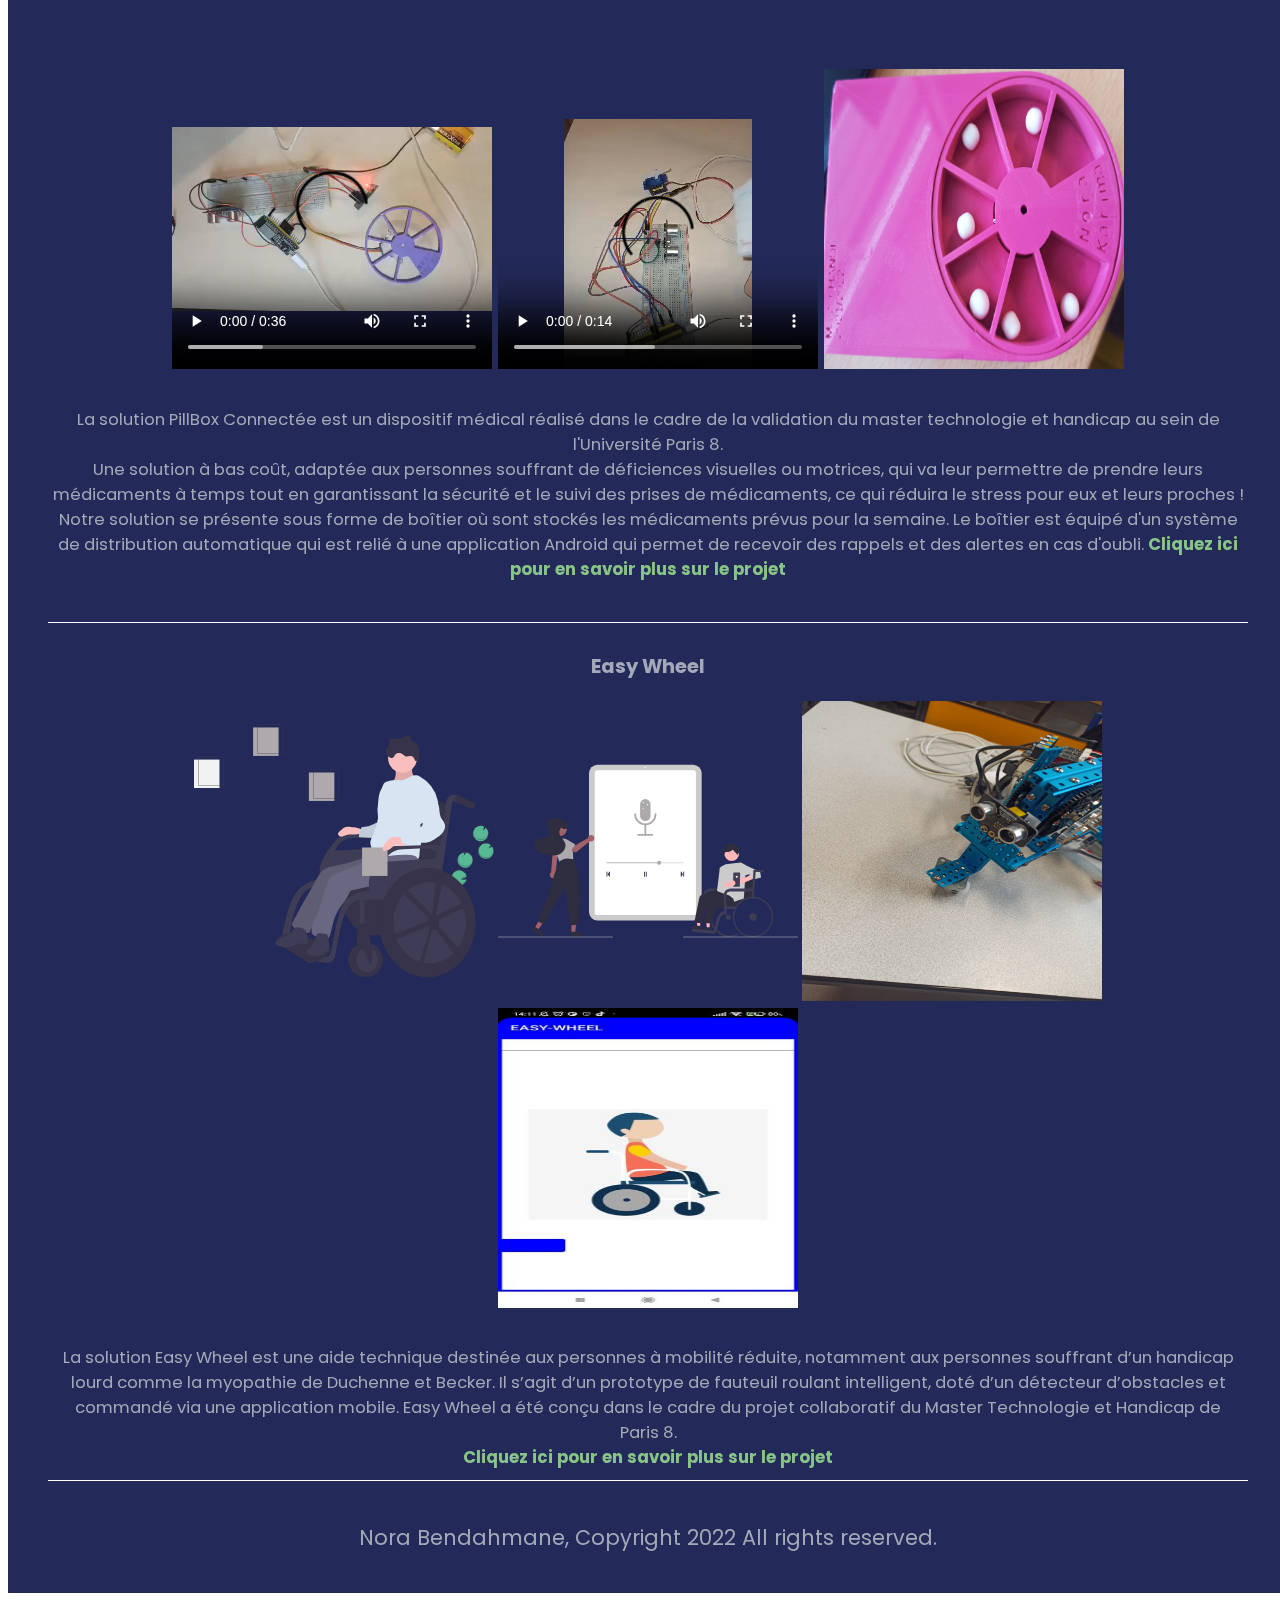
==== commit 450e3548: "version avec photo" ====
--- a/index.html
+++ b/index.html
@@ -25,7 +25,7 @@
 </div>
 	<!-- p1 -->
 	<div class="acc" id="presnter">
-		<div><img src="imgport/img-profile.jpg" alt="photo-profile" width="150" height="150" class="img-profil">
+		<div><img src="imgport/nora-profile.svg" alt="photo-profile" width="120" height="120" class="img-profil">
 			<h1> Bonjour, Je suis Nora bendahmane</h1><p class="presnter">Étudiante en Master Mathématiques et Informatique Appliquées aux Sciences Humaines et Sociales (MIASHS), parcours Technologie et Handicap.</p></div>
 
 	<div class="photo-perso">
--- a/portfolio.css
+++ b/portfolio.css
@@ -81,7 +81,8 @@
 	text-align: center;
 }
 .img-profil{
-	border-radius: 100%;
+	border-radius: 30%;
+	box-shadow: 9px -9px #a3a9b8;
 }
 .presnter{
  font-size: 2em;
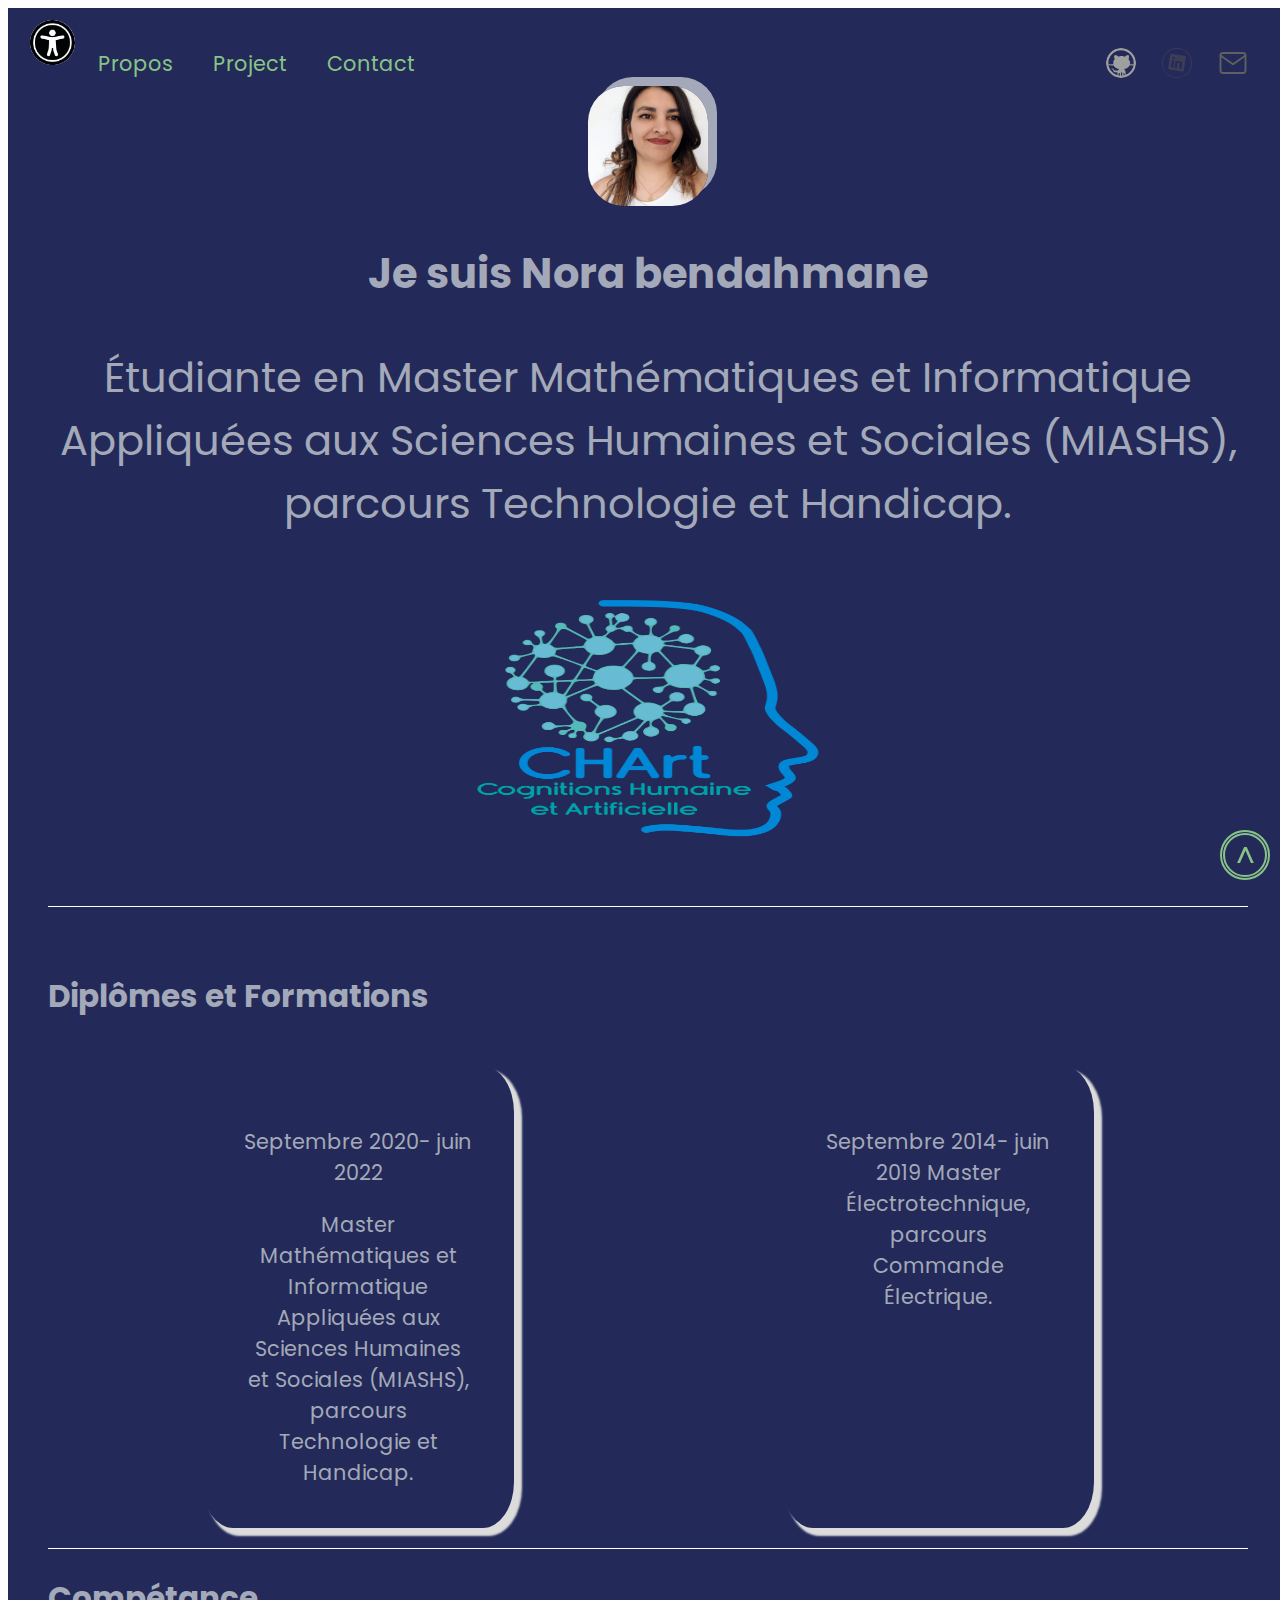
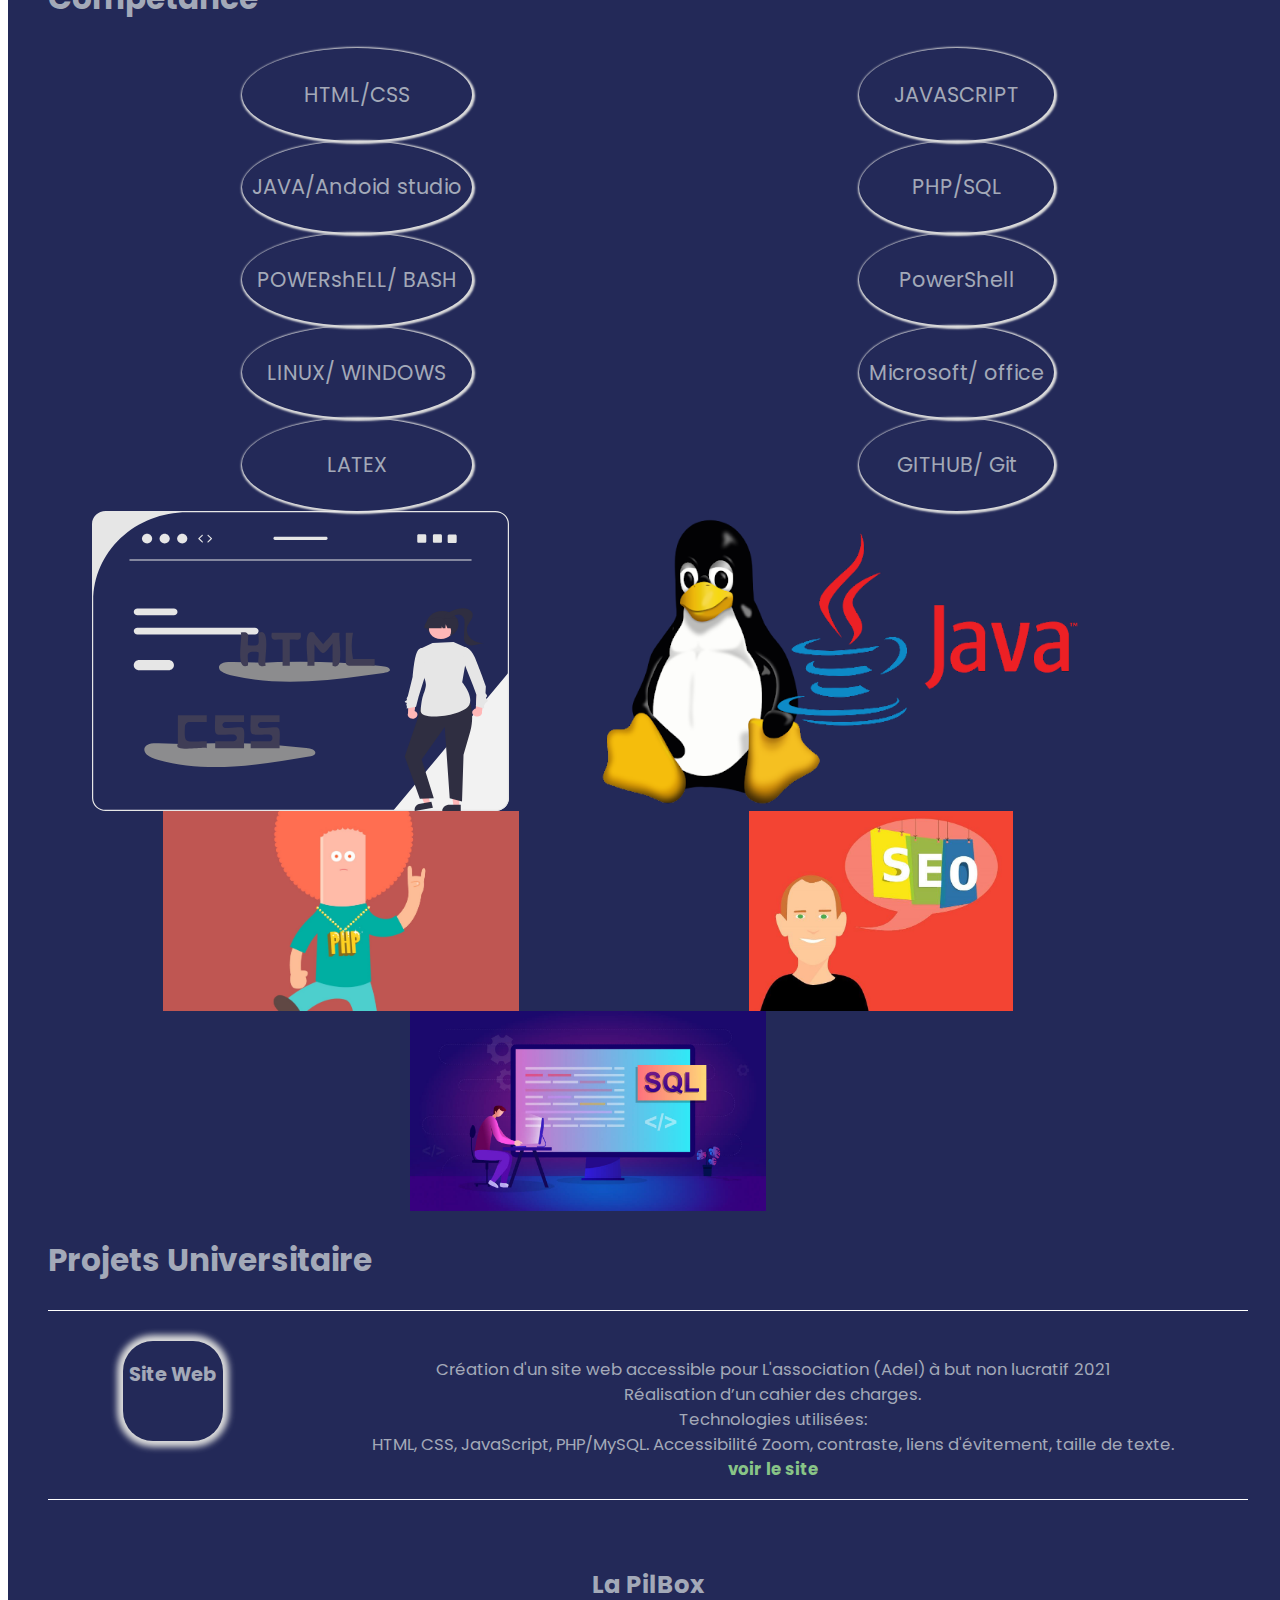
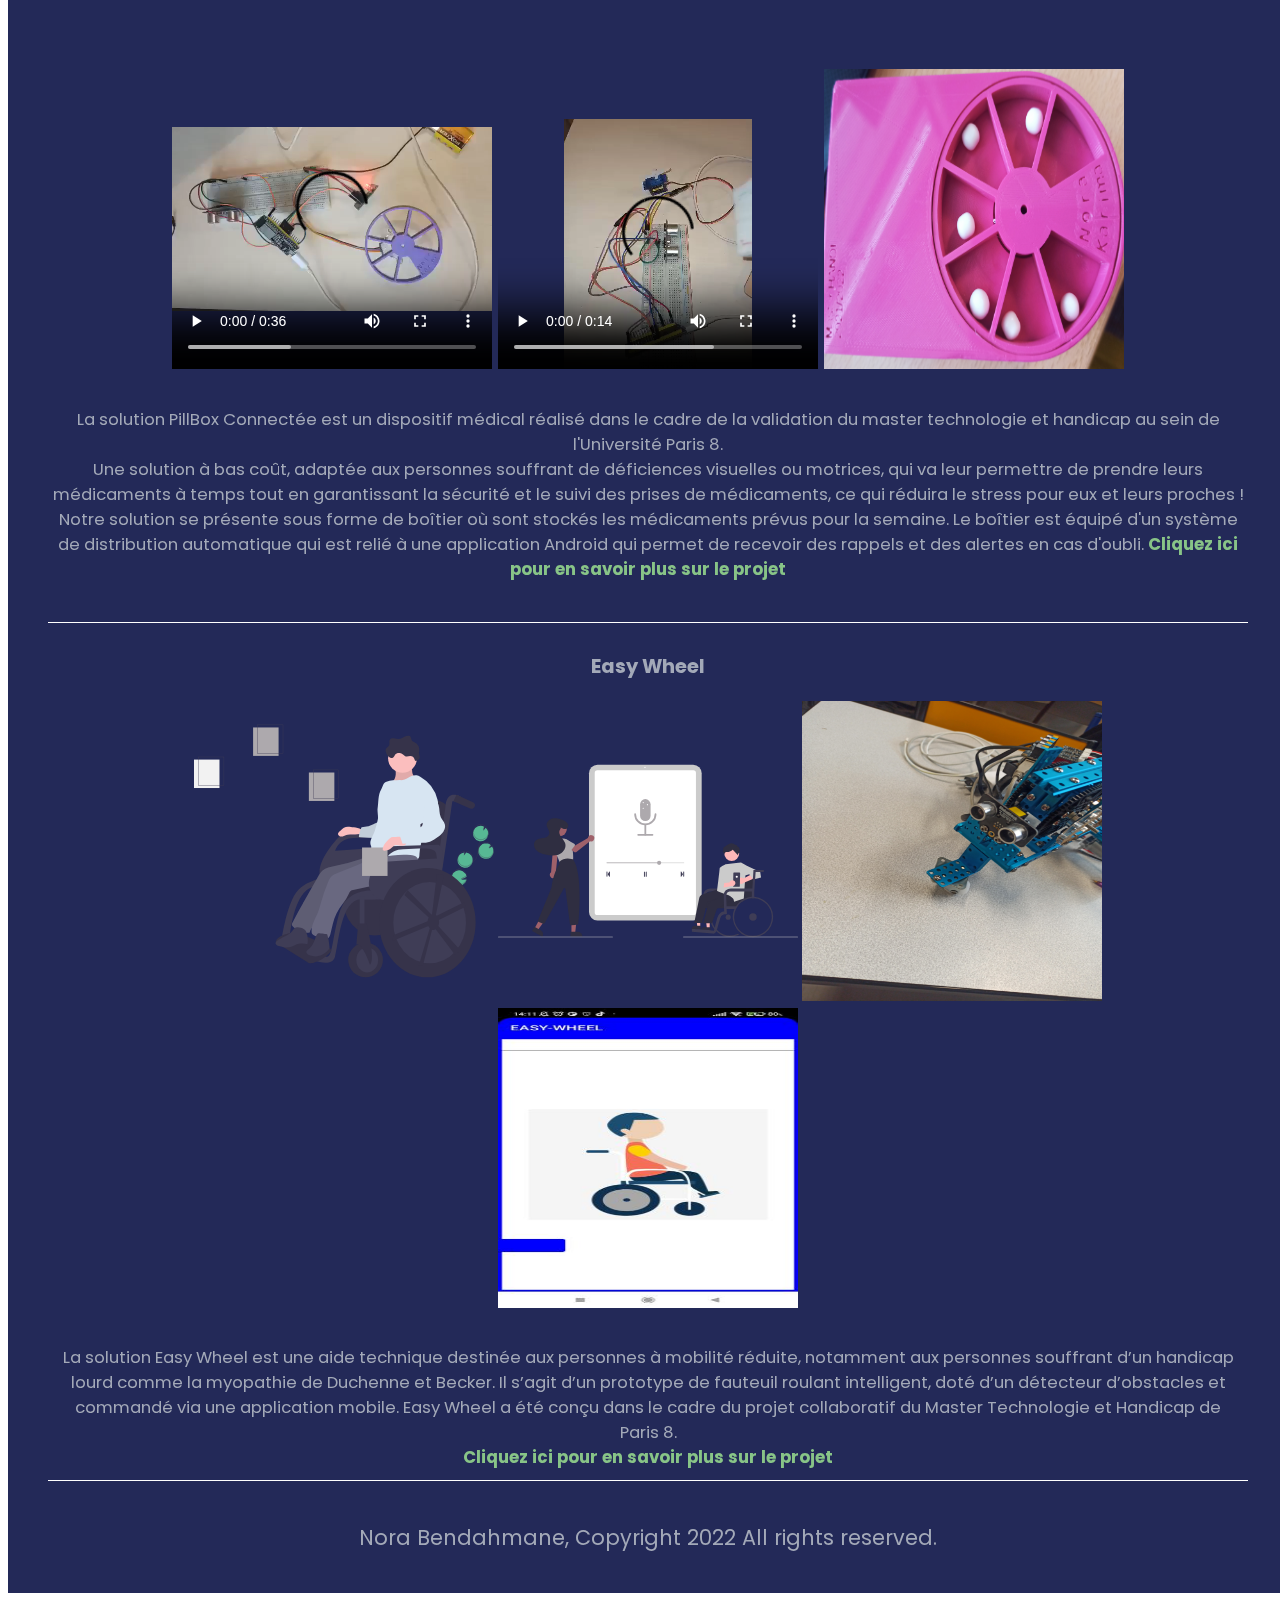
==== commit bc3a19f9: "version--" ====
--- a/index.html
+++ b/index.html
@@ -26,7 +26,7 @@
 	<!-- p1 -->
 	<div class="acc" id="presnter">
 		<div><img src="imgport/nora-profile.svg" alt="photo-profile" width="120" height="120" class="img-profil">
-			<h1> Bonjour, Je suis Nora bendahmane</h1><p class="presnter">Étudiante en Master Mathématiques et Informatique Appliquées aux Sciences Humaines et Sociales (MIASHS), parcours Technologie et Handicap.</p></div>
+			<h1> Je suis Nora bendahmane</h1><p class="presnter">Étudiante en Master Mathématiques et Informatique Appliquées aux Sciences Humaines et Sociales (MIASHS), parcours Technologie et Handicap.</p></div>
 
 	<div class="photo-perso">
 		<img src="imgport/logochartbleu.png" height="300" width="350" alt="photo group MIASHS"> 
@@ -282,7 +282,7 @@
 document.getElementsByTagName("")[0].style.fontSize = taille + "em";
 }
 
-function hemeblanc() {
+function themeblanc() {
 var fileref=document.createElement("link");
 fileref.setAttribute("rel", "stylesheet");
 
@@ -293,7 +293,7 @@
 fileref.setAttribute("href", "contraset.css");
 document.getElementsByTagName("body")[0].appendChild(fileref);
 }
-function tthemenoir(){ 
+function themenoir(){ 
 var theme = document.querySelectorAll(".theme");
 theme.forEach(function(theme) {
 theme.parentNode.removeChild(theme);
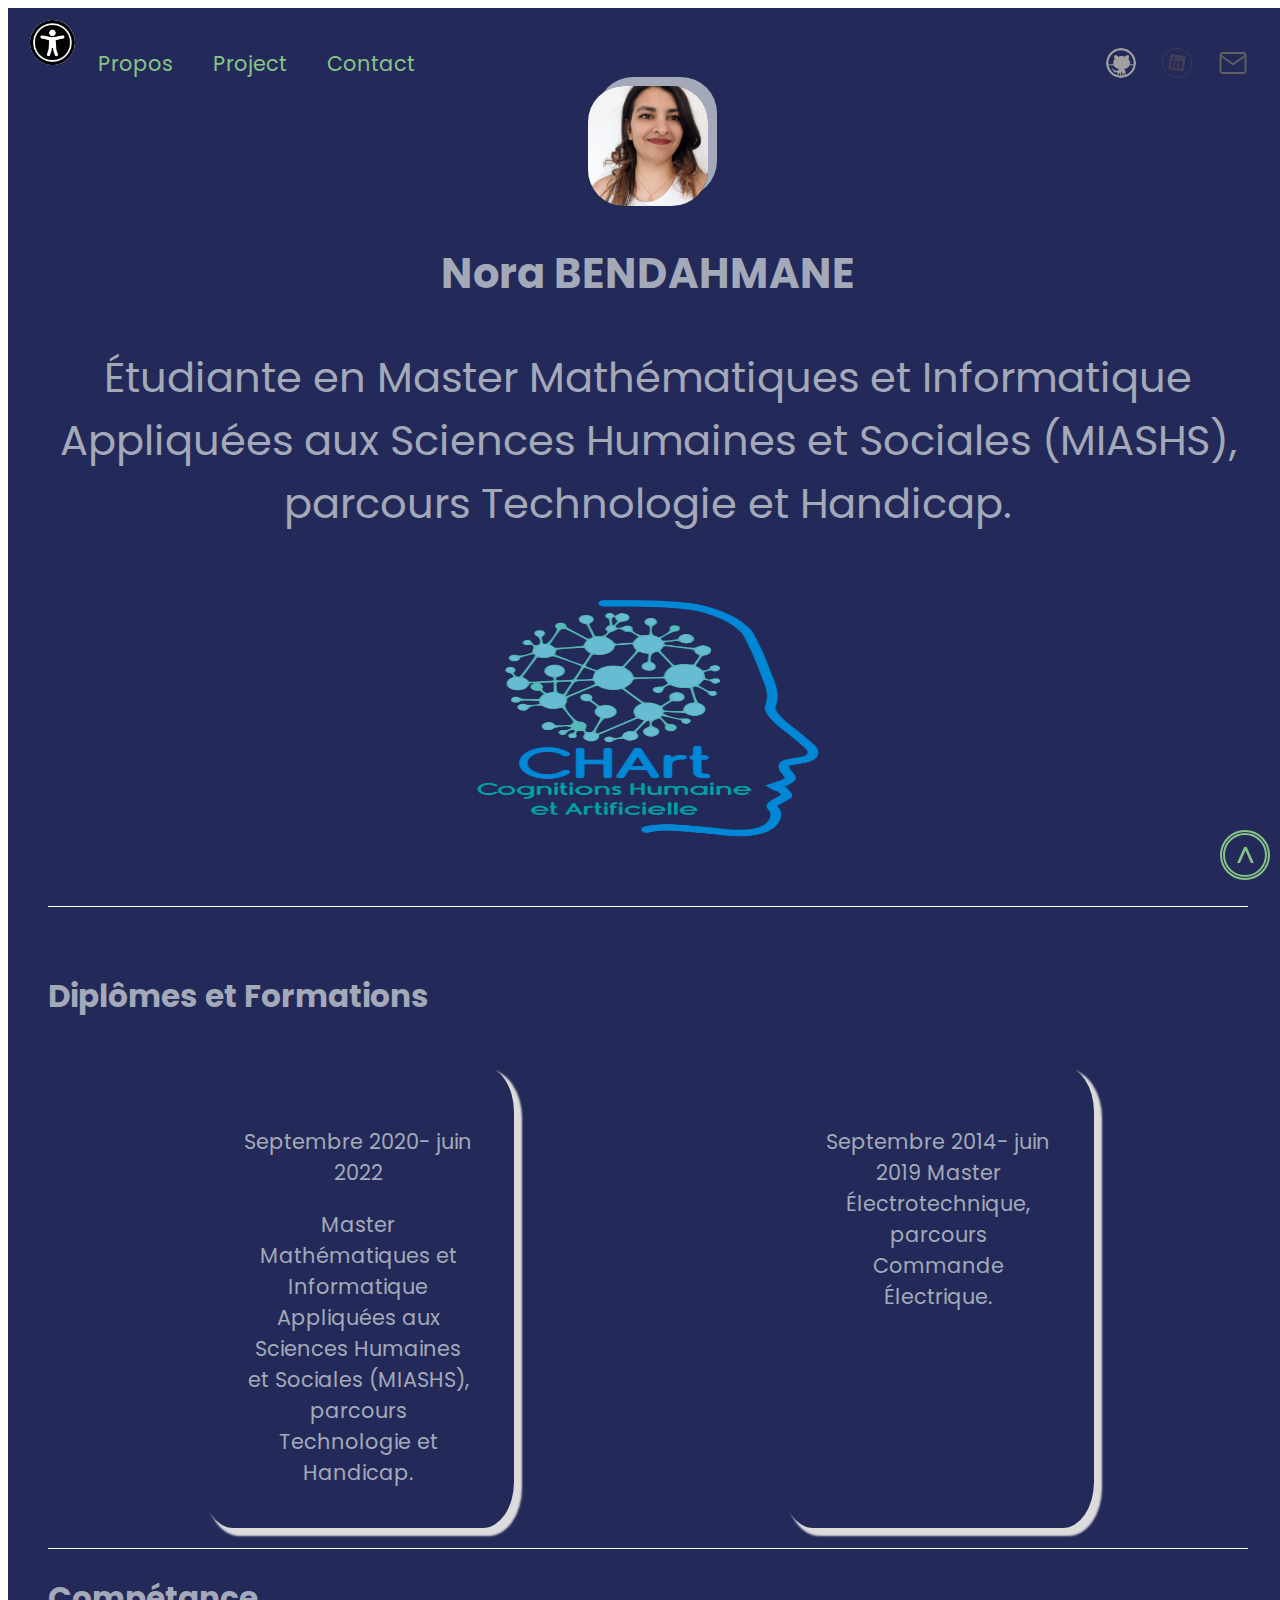
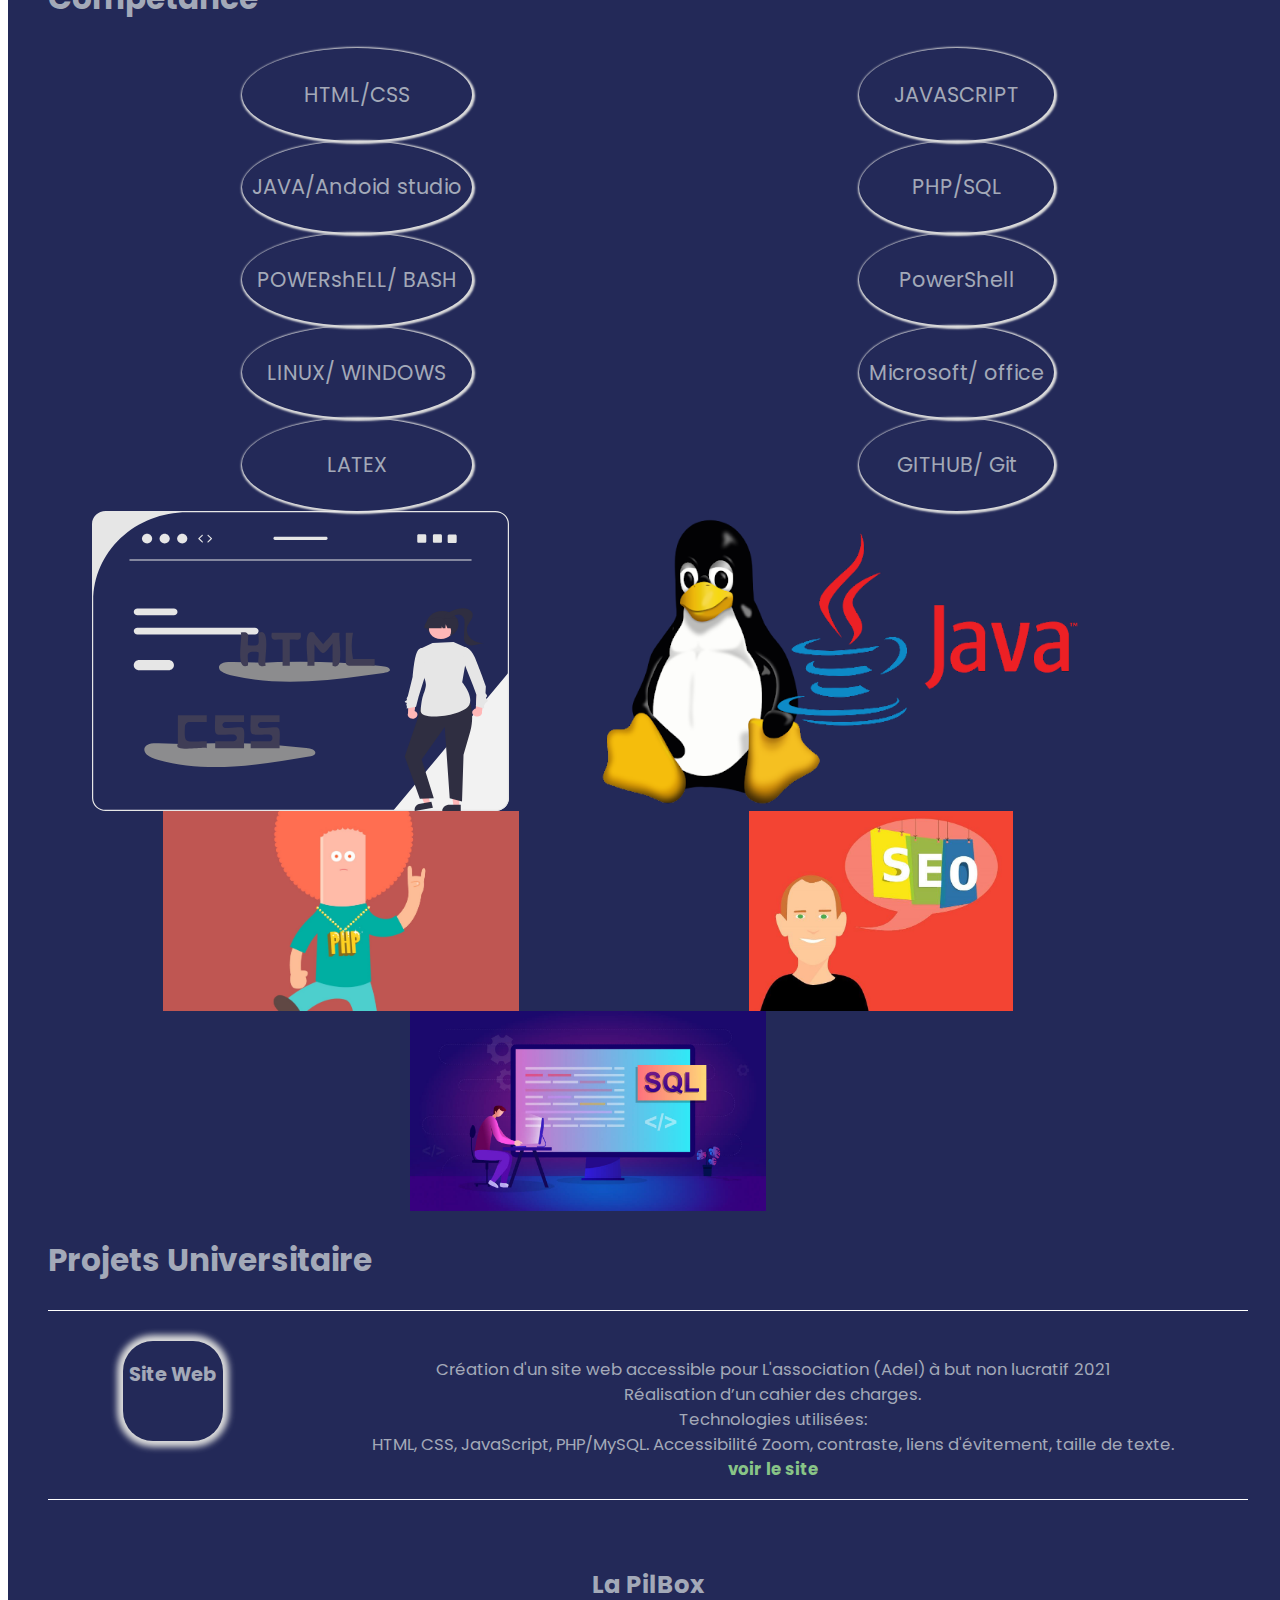
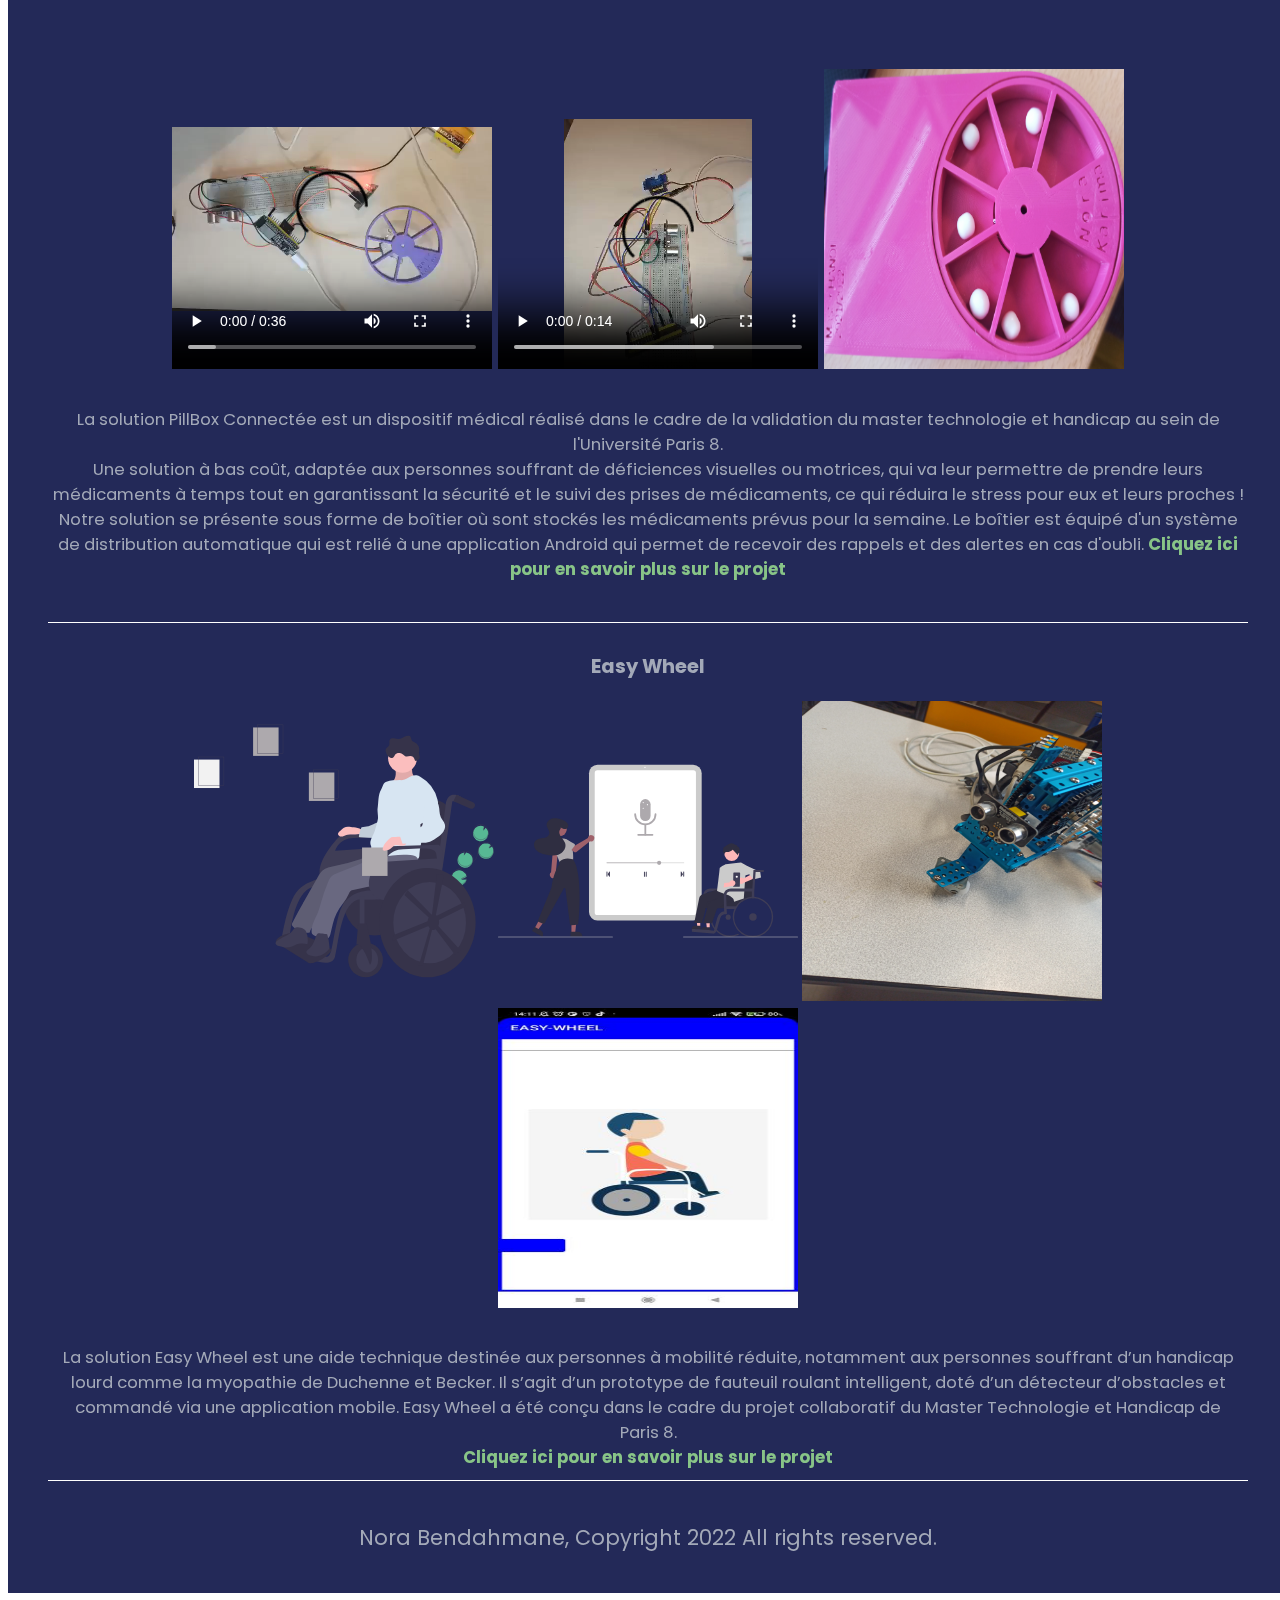
==== commit 436adcc9: "version--" ====
--- a/index.html
+++ b/index.html
@@ -26,7 +26,7 @@
 	<!-- p1 -->
 	<div class="acc" id="presnter">
 		<div><img src="imgport/nora-profile.svg" alt="photo-profile" width="120" height="120" class="img-profil">
-			<h1> Je suis Nora bendahmane</h1><p class="presnter">Étudiante en Master Mathématiques et Informatique Appliquées aux Sciences Humaines et Sociales (MIASHS), parcours Technologie et Handicap.</p></div>
+			<h1>  Nora BENDAHMANE</h1><p class="presnter">Étudiante en Master Mathématiques et Informatique Appliquées aux Sciences Humaines et Sociales (MIASHS), parcours Technologie et Handicap.</p></div>
 
 	<div class="photo-perso">
 		<img src="imgport/logochartbleu.png" height="300" width="350" alt="photo group MIASHS"> 
